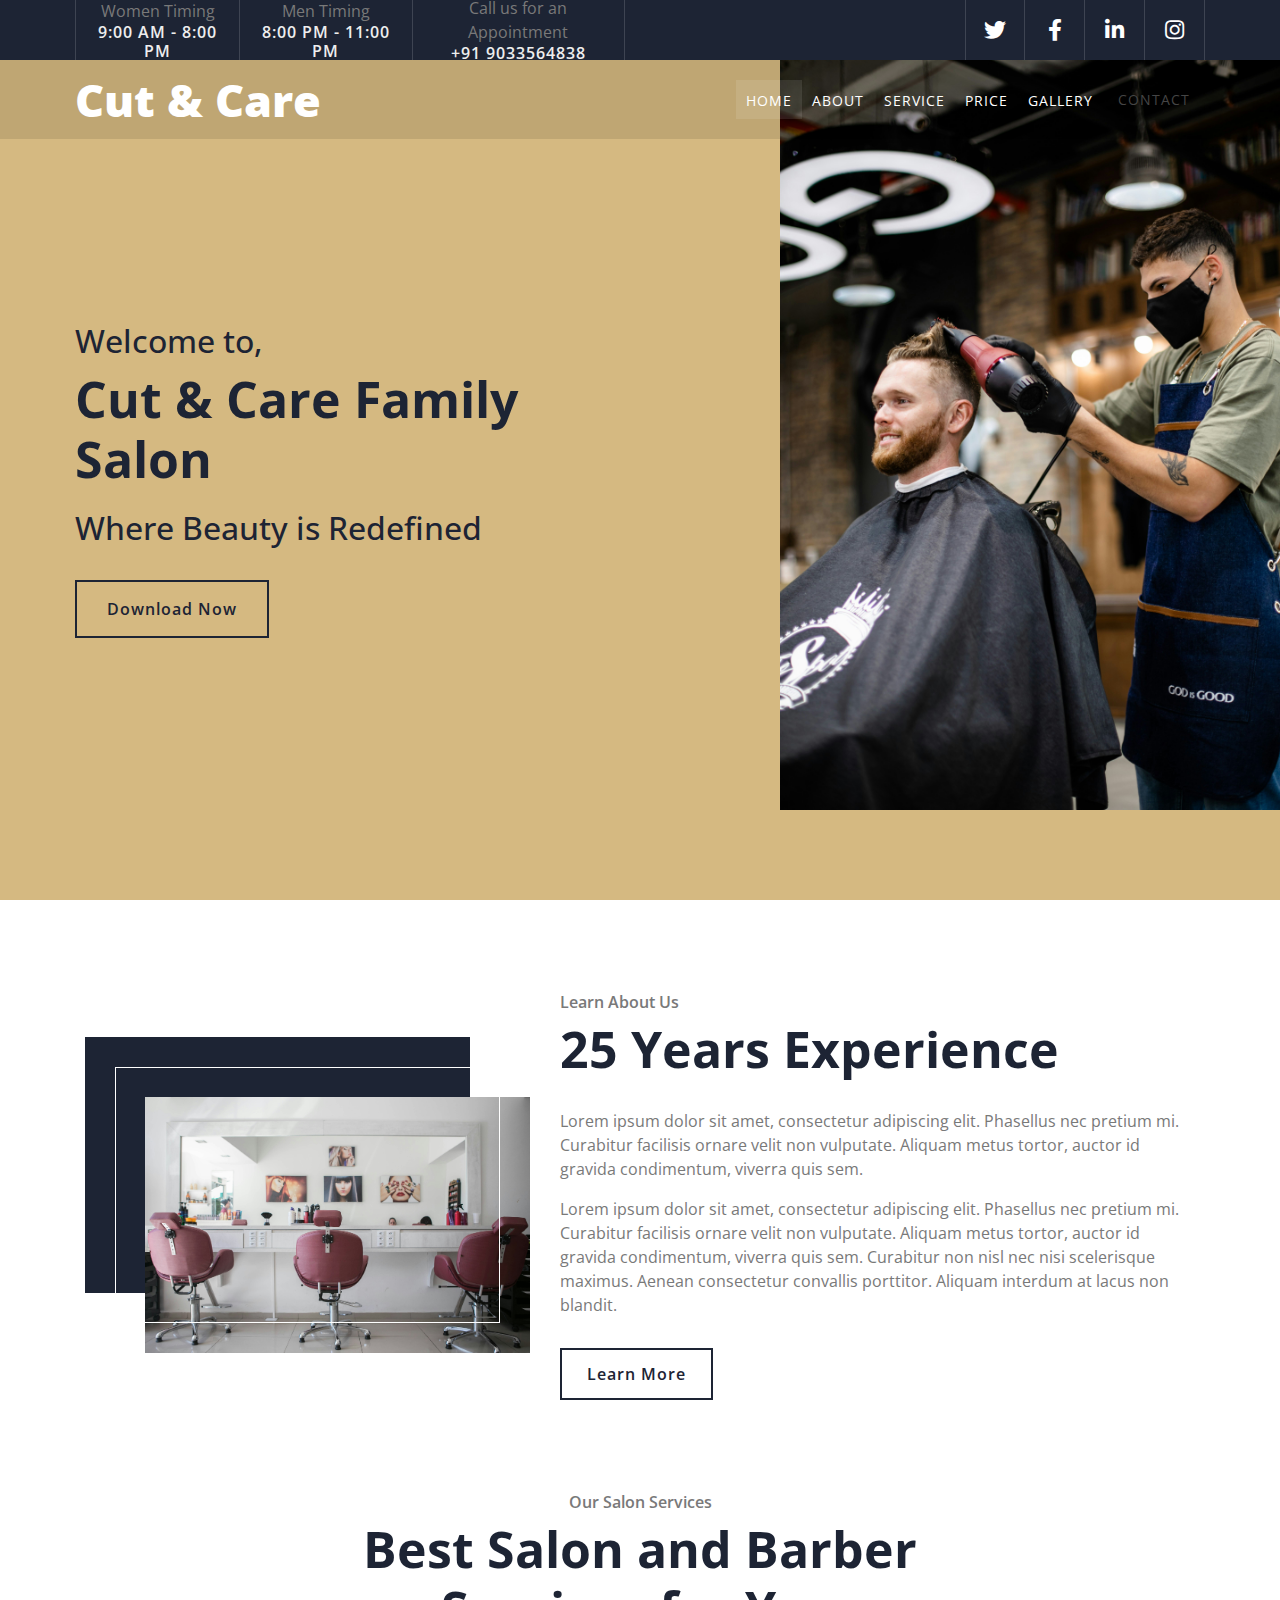
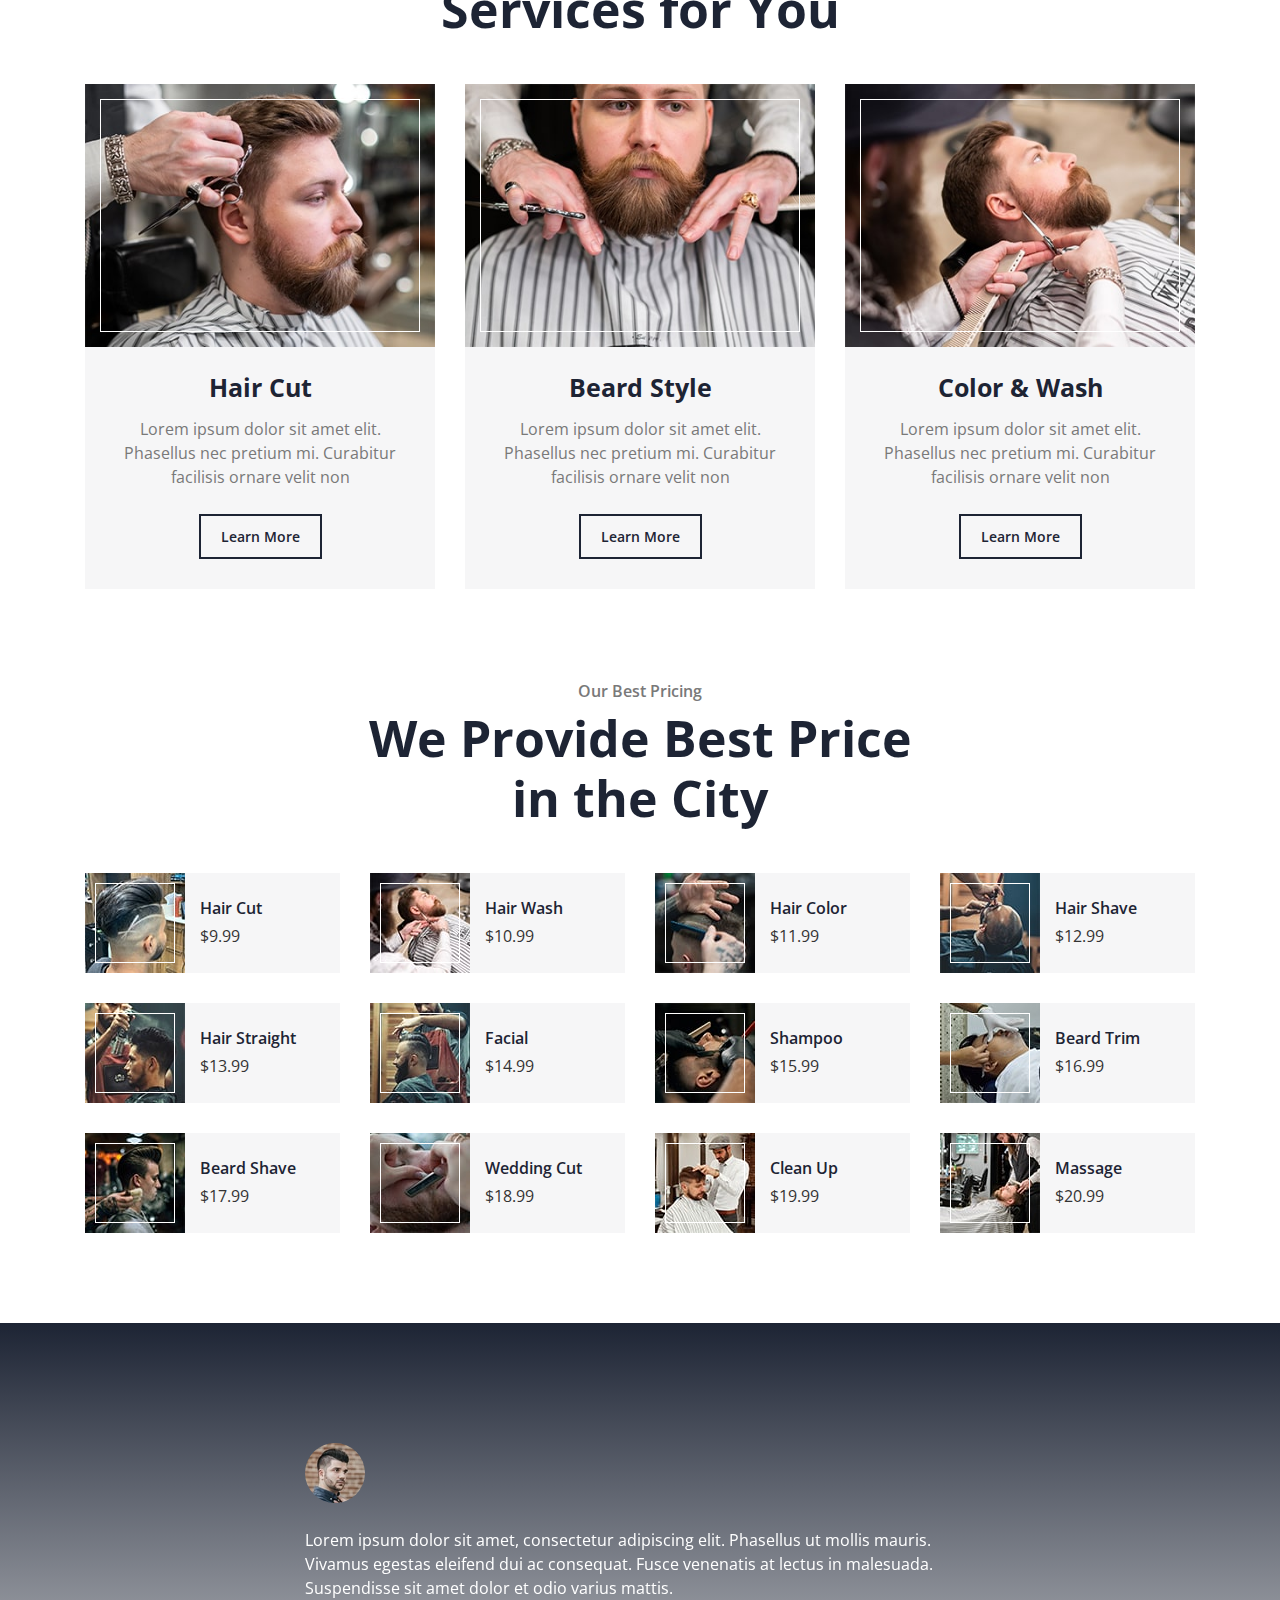
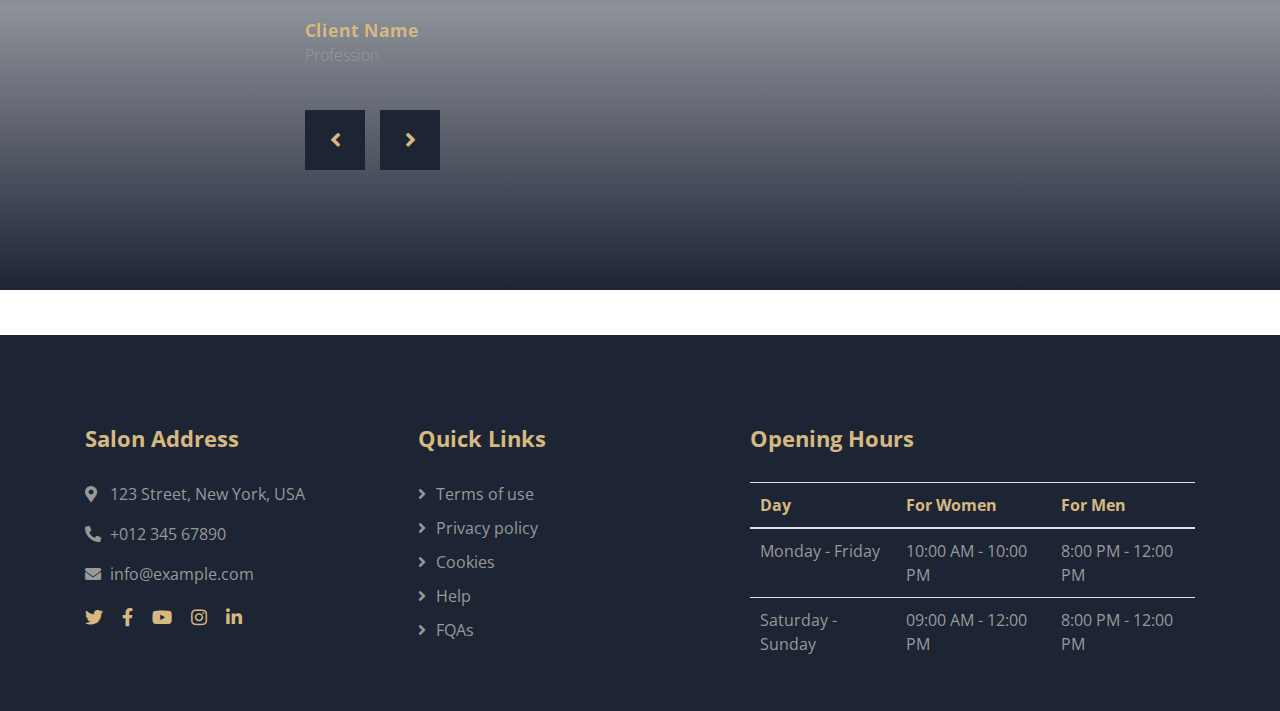
==== cutandcare/index.html @ c2e4a3f6 "first commit" ====
<!DOCTYPE html>
<html lang="en">
    <head>
        <meta charset="utf-8">
        <title>Barber X - Barber Shop Template</title>
        <meta content="width=device-width, initial-scale=1.0" name="viewport">
        <meta content="Free Website Template" name="keywords">
        <meta content="Free Website Template" name="description">

        <!-- Favicon -->
        <link href="img/favicon.ico" rel="icon">

        <!-- Google Font -->
        <link href="https://fonts.googleapis.com/css2?family=Open+Sans:wght@300;400;600;700;800&display=swap" rel="stylesheet">

        <!-- CSS Libraries -->
        <link href="https://stackpath.bootstrapcdn.com/bootstrap/4.4.1/css/bootstrap.min.css" rel="stylesheet">
        <link href="https://cdnjs.cloudflare.com/ajax/libs/font-awesome/5.10.0/css/all.min.css" rel="stylesheet">
        <link href="lib/animate/animate.min.css" rel="stylesheet">
        <link href="lib/owlcarousel/assets/owl.carousel.min.css" rel="stylesheet">
        <link href="lib/lightbox/css/lightbox.min.css" rel="stylesheet">

        <!-- Template Stylesheet -->
        <link href="css/style.css" rel="stylesheet">
    </head>

    <body>
        <!-- Top Bar Start -->
        <div class="top-bar d-none d-md-block">
            <div class="container-fluid">
                <div class="row">
                    <div class="col-md-6">
                        <div class="top-bar-left">
                            <div class="text">
                                Women Timing<h2>9:00 AM - 8:00 PM</h2>
                                <!-- <p>Timings: Mon - Fri</p> -->
                                
                            </div>
                            <div class="text">
                                Men Timing<h2>8:00 PM - 11:00 PM</h2>
                                <!-- <p>Timings: Mon - Fri</p> -->
                            </div>
                            <div class="text">
                                Call us for an Appointment<h2></h2>
                                <h2>+91 9033564838</h2>
                                <!-- <p>Call Us For Appointment</p> -->
                            </div>
                        </div>
                    </div>
                    <div class="col-md-6">
                        <div class="top-bar-right">
                            <div class="social">
                                <a href=""><i class="fab fa-twitter"></i></a>
                                <a href=""><i class="fab fa-facebook-f"></i></a>
                                <a href=""><i class="fab fa-linkedin-in"></i></a>
                                <a href=""><i class="fab fa-instagram"></i></a>
                            </div>
                        </div>
                    </div>
                </div>
            </div>
        </div>
        <!-- Top Bar End -->

        <!-- Nav Bar Start -->
        <div class="navbar navbar-expand-lg bg-dark navbar-dark">
            <div class="container-fluid">
                <a href="index.html" class="navbar-brand"><span>Cut & Care</span></a>
                <button type="button" class="navbar-toggler" data-toggle="collapse" data-target="#navbarCollapse">
                    <span class="navbar-toggler-icon"></span>
                </button>

                <div class="collapse navbar-collapse justify-content-between" id="navbarCollapse">
                    <div class="navbar-nav ml-auto">
                        <a href="index.html" class="nav-item nav-link active">Home</a>
                        <a href="about.html" class="nav-item nav-link">About</a>
                        <a href="service.html" class="nav-item nav-link">Service</a>
                        <a href="price.html" class="nav-item nav-link">Price</a>
                        <!-- <a href="team.html" class="nav-item nav-link">Barber</a> -->
                        <a href="portfolio.html" class="nav-item nav-link">Gallery</a>
                        </div>
                        <a href="contact.html" class="nav-item nav-link">Contact</a>
                    </div>
                </div>
            </div>
        </div>
        <!-- Nav Bar End -->


        <!-- Hero Start -->
        <div class="hero">
            <div class="container-fluid">
                <div class="row">
                    <div class="col-sm-12 col-md-6">
                        <div class="hero-text">
                            <h2>Welcome to,</h2>
                            <h1>Cut & Care Family Salon</h1>
                            <h2>Where Beauty is Redefined</h2>
                            <p>
                                <!-- Lorem ipsum dolor sit amet elit. Phasell nec pretum mi. Curabi ornare velit non. Aliqua metus tortor auctor quis sem. -->
                            </p>
                            <a class="btn" href="https://htmlcodex.com/barber-shop-template">Download Now</a>
                            
                        </div>
                    </div>
                    <div class="col-sm-12 col-md-6 d-none d-md-block">
                        <div class="hero-image">
                            <img src="assets/1.jpg" alt="Hero Image">
                        </div>
                    </div>
                </div>
                <!-- <button type="button" class="btn-play" data-toggle="modal" data-src="https://www.youtube.com/embed/DWRcNpR6Kdc" data-target="#videoModal">
                    <span></span>
                </button> -->
            </div>
        </div>
        <!-- Hero End -->

        <!-- Video Modal Start-->
        <div class="modal fade" id="videoModal" tabindex="-1" role="dialog" aria-labelledby="exampleModalLabel" aria-hidden="true">
            <div class="modal-dialog" role="document">
                <div class="modal-content">
                    <div class="modal-body">
                        <button type="button" class="close" data-dismiss="modal" aria-label="Close">
                            <span aria-hidden="true">&times;</span>
                        </button>        
                        <!-- 16:9 aspect ratio -->
                        <div class="embed-responsive embed-responsive-16by9">
                            <iframe class="embed-responsive-item" src="" id="video"  allowscriptaccess="always" allow="autoplay"></iframe>
                        </div>
                    </div>
                </div>
            </div>
        </div> 
        <!-- Video Modal End -->


        <!-- About Start -->
        <div class="about">
            <div class="container">
                <div class="row align-items-center">
                    <div class="col-lg-5 col-md-6">
                        <div class="about-img">
                            <img src="assets/hero3.jpg" alt="Image">
                        </div>
                    </div>
                    <div class="col-lg-7 col-md-6">
                        <div class="section-header text-left">
                            <p>Learn About Us</p>
                            <h2>25 Years Experience</h2>
                        </div>
                        <div class="about-text">
                            <p>
                                Lorem ipsum dolor sit amet, consectetur adipiscing elit. Phasellus nec pretium mi. Curabitur facilisis ornare velit non vulputate. Aliquam metus tortor, auctor id gravida condimentum, viverra quis sem.
                            </p>
                            <p>
                                Lorem ipsum dolor sit amet, consectetur adipiscing elit. Phasellus nec pretium mi. Curabitur facilisis ornare velit non vulputate. Aliquam metus tortor, auctor id gravida condimentum, viverra quis sem. Curabitur non nisl nec nisi scelerisque maximus. Aenean consectetur convallis porttitor. Aliquam interdum at lacus non blandit.
                            </p>
                            <a class="btn" href="">Learn More</a>
                        </div>
                    </div>
                </div>
            </div>
        </div>
        <!-- About End -->


        <!-- Service Start -->
        <div class="service">
            <div class="container">
                <div class="section-header text-center">
                    <p>Our Salon Services</p>
                    <h2>Best Salon and Barber Services for You</h2>
                </div>
                <div class="row">
                    <div class="col-lg-4 col-md-6">
                        <div class="service-item">
                            <div class="service-img">
                                <img src="img/service-1.jpg" alt="Image">
                            </div>
                            <h3>Hair Cut</h3>
                            <p>
                                Lorem ipsum dolor sit amet elit. Phasellus nec pretium mi. Curabitur facilisis ornare velit non
                            </p>
                            <a class="btn" href="">Learn More</a>
                        </div>
                    </div>
                    <div class="col-lg-4 col-md-6">
                        <div class="service-item">
                            <div class="service-img">
                                <img src="img/service-2.jpg" alt="Image">
                            </div>
                            <h3>Beard Style</h3>
                            <p>
                                Lorem ipsum dolor sit amet elit. Phasellus nec pretium mi. Curabitur facilisis ornare velit non
                            </p>
                            <a class="btn" href="">Learn More</a>
                        </div>
                    </div>
                    <div class="col-lg-4 col-md-6">
                        <div class="service-item">
                            <div class="service-img">
                                <img src="img/service-3.jpg" alt="Image">
                            </div>
                            <h3>Color & Wash</h3>
                            <p>
                                Lorem ipsum dolor sit amet elit. Phasellus nec pretium mi. Curabitur facilisis ornare velit non
                            </p>
                            <a class="btn" href="">Learn More</a>
                        </div>
                    </div>
                </div>
            </div>
        </div>
        <!-- Service End -->


        <!-- Pricing Start -->
        <div class="price">
            <div class="container">
                <div class="section-header text-center">
                    <p>Our Best Pricing</p>
                    <h2>We Provide Best Price in the City</h2>
                </div>
                <div class="row">
                    <div class="col-lg-3 col-md-4 col-sm-6">
                        <div class="price-item">
                            <div class="price-img">
                                <img src="img/price-1.jpg" alt="Image">
                            </div>
                            <div class="price-text">
                                <h2>Hair Cut</h2>
                                <h3>$9.99</h3>
                            </div>
                        </div>
                    </div>
                    <div class="col-lg-3 col-md-4 col-sm-6">
                        <div class="price-item">
                            <div class="price-img">
                                <img src="img/price-2.jpg" alt="Image">
                            </div>
                            <div class="price-text">
                                <h2>Hair Wash</h2>
                                <h3>$10.99</h3>
                            </div>
                        </div>
                    </div>
                    <div class="col-lg-3 col-md-4 col-sm-6">
                        <div class="price-item">
                            <div class="price-img">
                                <img src="img/price-3.jpg" alt="Image">
                            </div>
                            <div class="price-text">
                                <h2>Hair Color</h2>
                                <h3>$11.99</h3>
                            </div>
                        </div>
                    </div>
                    <div class="col-lg-3 col-md-4 col-sm-6">
                        <div class="price-item">
                            <div class="price-img">
                                <img src="img/price-4.jpg" alt="Image">
                            </div>
                            <div class="price-text">
                                <h2>Hair Shave</h2>
                                <h3>$12.99</h3>
                            </div>
                        </div>
                    </div>
                    <div class="col-lg-3 col-md-4 col-sm-6">
                        <div class="price-item">
                            <div class="price-img">
                                <img src="img/price-5.jpg" alt="Image">
                            </div>
                            <div class="price-text">
                                <h2>Hair Straight</h2>
                                <h3>$13.99</h3>
                            </div>
                        </div>
                    </div>
                    <div class="col-lg-3 col-md-4 col-sm-6">
                        <div class="price-item">
                            <div class="price-img">
                                <img src="img/price-6.jpg" alt="Image">
                            </div>
                            <div class="price-text">
                                <h2>Facial</h2>
                                <h3>$14.99</h3>
                            </div>
                        </div>
                    </div>
                    <div class="col-lg-3 col-md-4 col-sm-6">
                        <div class="price-item">
                            <div class="price-img">
                                <img src="img/price-7.jpg" alt="Image">
                            </div>
                            <div class="price-text">
                                <h2>Shampoo</h2>
                                <h3>$15.99</h3>
                            </div>
                        </div>
                    </div>
                    <div class="col-lg-3 col-md-4 col-sm-6">
                        <div class="price-item">
                            <div class="price-img">
                                <img src="img/price-8.jpg" alt="Image">
                            </div>
                            <div class="price-text">
                                <h2>Beard Trim</h2>
                                <h3>$16.99</h3>
                            </div>
                        </div>
                    </div>
                    <div class="col-lg-3 col-md-4 col-sm-6">
                        <div class="price-item">
                            <div class="price-img">
                                <img src="img/price-9.jpg" alt="Image">
                            </div>
                            <div class="price-text">
                                <h2>Beard Shave</h2>
                                <h3>$17.99</h3>
                            </div>
                        </div>
                    </div>
                    <div class="col-lg-3 col-md-4 col-sm-6">
                        <div class="price-item">
                            <div class="price-img">
                                <img src="img/price-10.jpg" alt="Image">
                            </div>
                            <div class="price-text">
                                <h2>Wedding Cut</h2>
                                <h3>$18.99</h3>
                            </div>
                        </div>
                    </div>
                    <div class="col-lg-3 col-md-4 col-sm-6">
                        <div class="price-item">
                            <div class="price-img">
                                <img src="img/price-11.jpg" alt="Image">
                            </div>
                            <div class="price-text">
                                <h2>Clean Up</h2>
                                <h3>$19.99</h3>
                            </div>
                        </div>
                    </div>
                    <div class="col-lg-3 col-md-4 col-sm-6">
                        <div class="price-item">
                            <div class="price-img">
                                <img src="img/price-12.jpg" alt="Image">
                            </div>
                            <div class="price-text">
                                <h2>Massage</h2>
                                <h3>$20.99</h3>
                            </div>
                        </div>
                    </div>
                </div>
            </div>
        </div>
        <!-- Pricing End -->
        
        
        <!-- Testimonial Start -->
        <div class="testimonial">
            <div class="container">
                <div class="owl-carousel testimonials-carousel">
                    <div class="testimonial-item">
                        <img src="img/testimonial-1.jpg" alt="Image">
                        <p>
                            Lorem ipsum dolor sit amet, consectetur adipiscing elit. Phasellus ut mollis mauris. Vivamus egestas eleifend dui ac consequat. Fusce venenatis at lectus in malesuada. Suspendisse sit amet dolor et odio varius mattis.
                        </p>
                        <h2>Client Name</h2>
                        <h3>Profession</h3>
                    </div>
                    <div class="testimonial-item">
                        <img src="img/testimonial-2.jpg" alt="Image">
                        <p>
                            Phasellus pellentesque tempus pretium. Quisque in enim sit amet purus venenatis porttitor sed non velit. Vivamus vehicula finibus tortor. Aliquam vehicula molestie pulvinar. Sed varius libero in leo finibus, ac consectetur tortor rutrum.
                        </p>
                        <h2>Client Name</h2>
                        <h3>Profession</h3>
                    </div>
                    <div class="testimonial-item">
                        <img src="img/testimonial-3.jpg" alt="Image">
                        <p>
                            Sed in lectus eu eros tincidunt cursus. Aliquam eleifend velit nisl. Sed et posuere urna, ut vestibulum massa. Integer quis magna non enim luctus interdum. Phasellus sed eleifend erat. Aliquam ligula ex, semper vel tempor pellentesque, pretium eu nulla.
                        </p>
                        <h2>Client Name</h2>
                        <h3>Profession</h3>
                    </div>
                </div>
            </div>
        </div>
        <!-- Testimonial End -->


        <!-- Team Start -->
        <!-- <div class="team">
            <div class="container">
                <div class="section-header text-center">
                    <p>Our Barber Team</p>
                    <h2>Meet Our Hair Cut Expert Barber</h2>
                </div>
                <div class="row">
                    <div class="col-lg-3 col-md-6">
                        <div class="team-item">
                            <div class="team-img">
                                <img src="img/team-1.jpg" alt="Team Image">
                            </div>
                            <div class="team-text">
                                <h2>Adam Phillips</h2>
                                <p>Master Barber</p>
                            </div>
                        </div>
                    </div>
                    <div class="col-lg-3 col-md-6">
                        <div class="team-item">
                            <div class="team-img">
                                <img src="img/team-2.jpg" alt="Team Image">
                            </div>
                            <div class="team-text">
                                <h2>Dylan Adams</h2>
                                <p>Hair Expert</p>
                            </div>
                        </div>
                    </div>
                    <div class="col-lg-3 col-md-6">
                        <div class="team-item">
                            <div class="team-img">
                                <img src="img/team-3.jpg" alt="Team Image">
                            </div>
                            <div class="team-text">
                                <h2>Gloria Edwards</h2>
                                <p>Beard Expert</p>
                            </div>
                        </div>
                    </div>
                    <div class="col-lg-3 col-md-6">
                        <div class="team-item">
                            <div class="team-img">
                                <img src="img/team-4.jpg" alt="Team Image">
                            </div>
                            <div class="team-text">
                                <h2>Josh Dunn</h2>
                                <p>Color Expert</p>
                            </div>
                        </div>
                    </div>
                </div>
            </div>
        </div> -->
        <!-- Team End -->
        
        
        <!-- Contact Start -->
        <!-- <div class="contact">
            <div class="container-fluid">
                <div class="container">
                    <div class="row align-items-center">
                        <div class="col-md-4"></div>
                        <div class="col-md-8">
                            <div class="contact-form">
                                <div id="success"></div>
                                <form name="sentMessage" id="contactForm" novalidate="novalidate">
                                    <div class="control-group">
                                        <input type="text" class="form-control" id="name" placeholder="Your Name" required="required" data-validation-required-message="Please enter your name" />
                                        <p class="help-block text-danger"></p>
                                    </div>
                                    <div class="control-group">
                                        <input type="email" class="form-control" id="email" placeholder="Your Email" required="required" data-validation-required-message="Please enter your email" />
                                        <p class="help-block text-danger"></p>
                                    </div>
                                    <div class="control-group">
                                        <input type="text" class="form-control" id="subject" placeholder="Subject" required="required" data-validation-required-message="Please enter a subject" />
                                        <p class="help-block text-danger"></p>
                                    </div>
                                    <div class="control-group">
                                        <textarea class="form-control" id="message" placeholder="Message" required="required" data-validation-required-message="Please enter your message"></textarea>
                                        <p class="help-block text-danger"></p>
                                    </div>
                                    <div>
                                        <button class="btn" type="submit" id="sendMessageButton">Send Message</button>
                                    </div>
                                </form>
                            </div>
                        </div>
                    </div>
                </div>
            </div>
        </div>
        Contact End -->


        <!-- Blog Start -->
        <!-- <div class="blog">
            <div class="container">
                <div class="section-header text-center">
                    <p>Latest From Blog</p>
                    <h2>Learn More from Latest Barber Blog</h2>
                </div>
                <div class="owl-carousel blog-carousel">
                    <div class="blog-item">
                        <div class="blog-img">
                            <img src="img/blog-1.jpg" alt="Blog">
                        </div>
                        <div class="blog-meta">
                            <i class="fa fa-list-alt"></i>
                            <a href="">Hair Cut</a>
                            <i class="fa fa-calendar-alt"></i>
                            <p>01-Jan-2045</p>
                        </div>
                        <div class="blog-text">
                            <h2>Lorem ipsum dolor</h2>
                            <p>
                                Lorem ipsum dolor sit amet elit. Neca pretim miura bitur facili ornare velit non vulpte liqum metus tortor
                            </p>
                            <a class="btn" href="">Read More <i class="fa fa-angle-right"></i></a>
                        </div>
                    </div>
                    <div class="blog-item">
                        <div class="blog-img">
                            <img src="img/blog-2.jpg" alt="Blog">
                        </div>
                        <div class="blog-meta">
                            <i class="fa fa-list-alt"></i>
                            <a href="">Beard Style</a>
                            <i class="fa fa-calendar-alt"></i>
                            <p>01-Jan-2045</p>
                        </div>
                        <div class="blog-text">
                            <h2>Lorem ipsum dolor</h2>
                            <p>
                                Lorem ipsum dolor sit amet elit. Neca pretim miura bitur facili ornare velit non vulpte liqum metus tortor
                            </p>
                            <a class="btn" href="">Read More <i class="fa fa-angle-right"></i></a>
                        </div>
                    </div>
                    <div class="blog-item">
                        <div class="blog-img">
                            <img src="img/blog-3.jpg" alt="Blog">
                        </div>
                        <div class="blog-meta">
                            <i class="fa fa-list-alt"></i>
                            <a href="">Color & Wash</a>
                            <i class="fa fa-calendar-alt"></i>
                            <p>01-Jan-2045</p>
                        </div>
                        <div class="blog-text">
                            <h2>Lorem ipsum dolor</h2>
                            <p>
                                Lorem ipsum dolor sit amet elit. Neca pretim miura bitur facili ornare velit non vulpte liqum metus tortor
                            </p>
                            <a class="btn" href="">Read More <i class="fa fa-angle-right"></i></a>
                        </div>
                    </div>
                    <div class="blog-item">
                        <div class="blog-img">
                            <img src="img/blog-4.jpg" alt="Blog">
                        </div>
                        <div class="blog-meta">
                            <i class="fa fa-list-alt"></i>
                            <a href="">Hair Cut</a>
                            <i class="fa fa-calendar-alt"></i>
                            <p>01-Jan-2045</p>
                        </div>
                        <div class="blog-text">
                            <h2>Lorem ipsum dolor</h2>
                            <p>
                                Lorem ipsum dolor sit amet elit. Neca pretim miura bitur facili ornare velit non vulpte liqum metus tortor
                            </p>
                            <a class="btn" href="">Read More <i class="fa fa-angle-right"></i></a>
                        </div>
                    </div>
                    <div class="blog-item">
                        <div class="blog-img">
                            <img src="img/blog-5.jpg" alt="Blog">
                        </div>
                        <div class="blog-meta">
                            <i class="fa fa-list-alt"></i>
                            <a href="">Beard Style</a>
                            <i class="fa fa-calendar-alt"></i>
                            <p>01-Jan-2045</p>
                        </div>
                        <div class="blog-text">
                            <h2>Lorem ipsum dolor</h2>
                            <p>
                                Lorem ipsum dolor sit amet elit. Neca pretim miura bitur facili ornare velit non vulpte liqum metus tortor
                            </p>
                            <a class="btn" href="">Read More <i class="fa fa-angle-right"></i></a>
                        </div>
                    </div>
                    <div class="blog-item">
                        <div class="blog-img">
                            <img src="img/blog-6.jpg" alt="Blog">
                        </div>
                        <div class="blog-meta">
                            <i class="fa fa-list-alt"></i>
                            <a href="">Color & Wash</a>
                            <i class="fa fa-calendar-alt"></i>
                            <p>01-Jan-2045</p>
                        </div>
                        <div class="blog-text">
                            <h2>Lorem ipsum dolor</h2>
                            <p>
                                Lorem ipsum dolor sit amet elit. Neca pretim miura bitur facili ornare velit non vulpte liqum metus tortor
                            </p>
                            <a class="btn" href="">Read More <i class="fa fa-angle-right"></i></a>
                        </div>
                    </div>
                </div>
            </div>
        </div> -->
        <!-- Blog End -->


        <!-- Footer Start -->
        <!-- <div class="footer">
            <div class="container">
                <div class="row">
                    <div class="col-lg-7">
                        <div class="row">
                            <div class="col-md-6">
                                <div class="footer-contact">
                                    <h2>Salon Address</h2>
                                    <p><i class="fa fa-map-marker-alt"></i>123 Street, New York, USA</p>
                                    <p><i class="fa fa-phone-alt"></i>+012 345 67890</p>
                                    <p><i class="fa fa-envelope"></i>info@example.com</p>
                                    <div class="footer-social">
                                        <a href=""><i class="fab fa-twitter"></i></a>
                                        <a href=""><i class="fab fa-facebook-f"></i></a>
                                        <a href=""><i class="fab fa-youtube"></i></a>
                                        <a href=""><i class="fab fa-instagram"></i></a>
                                        <a href=""><i class="fab fa-linkedin-in"></i></a>
                                    </div>
                                </div>
                            </div>
                            <div class="col-md-6">
                                <div class="footer-link">
                                    <h2>Quick Links</h2>
                                    <a href="">Terms of use</a>
                                    <a href="">Privacy policy</a>
                                    <a href="">Cookies</a>
                                    <a href="">Help</a>
                                    <a href="">FQAs</a>
                                </div>
                            </div>
                        </div>
                    </div>
                    <!-- <div class="col-lg-5">
                        <div class="footer-newsletter">
                            <h2>Newsletter</h2>
                            <p>
                                Lorem ipsum dolor sit amet elit. Quisque eu lectus a leo dictum nec non quam. Tortor eu placerat rhoncus, lorem quam iaculis felis, sed lacus neque id eros.
                            </p>
                            <div class="form">
                                <input class="form-control" placeholder="Email goes here">
                                <button class="btn">Submit</button>
                            </div>
                        </div> -->
        <!-- Footer Start -->
<div class="footer">
    <div class="container">
        <div class="row">
            <div class="col-lg-7">
                <div class="row">
                    <div class="col-md-6">
                        <div class="footer-contact">
                            <h2>Salon Address</h2>
                            <p><i class="fa fa-map-marker-alt"></i>123 Street, New York, USA</p>
                            <p><i class="fa fa-phone-alt"></i>+012 345 67890</p>
                            <p><i class="fa fa-envelope"></i>info@example.com</p>
                            <div class="footer-social">
                                <a href=""><i class="fab fa-twitter"></i></a>
                                <a href=""><i class="fab fa-facebook-f"></i></a>
                                <a href=""><i class="fab fa-youtube"></i></a>
                                <a href=""><i class="fab fa-instagram"></i></a>
                                <a href=""><i class="fab fa-linkedin-in"></i></a>
                            </div>
                        </div>
                    </div>
                    <div class="col-md-6">
                        <div class="footer-link">
                            <h2>Quick Links</h2>
                            <a href="">Terms of use</a>
                            <a href="">Privacy policy</a>
                            <a href="">Cookies</a>
                            <a href="">Help</a>
                            <a href="">FQAs</a>
                        </div>
                    </div>
                </div>
            </div>
            <!-- Timings Table -->
            <div class="col-lg-5">
                <div class="footer-timings">
                    <h2>Opening Hours</h2>
                    <table class="table">
                        <thead>
                            <tr>
                                <th>Day</th>
                                <th>For Women</th>
                                <th>For Men</th>
                            </tr>
                        </thead>
                        <tbody>
                            <tr>
                                <td>Monday - Friday</td>
                                <td>10:00 AM - 10:00 PM</td>
                                <td>8:00 PM - 12:00 PM</td>
                            </tr>
                            <tr>
                                <td>Saturday - Sunday</td>
                                <td>09:00 AM - 12:00 PM</td>
                                <td>8:00 PM - 12:00 PM</td>
                            </tr>
                            
                        </tbody>
                    </table>
                </div>
            </div>
        </div>
    </div>
            <!-- Footer End -->

        <a href="#" class="back-to-top"><i class="fa fa-chevron-up"></i></a>

        <!-- JavaScript Libraries -->
        <script src="https://code.jquery.com/jquery-3.4.1.min.js"></script>
        <script src="https://stackpath.bootstrapcdn.com/bootstrap/4.4.1/js/bootstrap.bundle.min.js"></script>
        <script src="lib/easing/easing.min.js"></script>
        <script src="lib/owlcarousel/owl.carousel.min.js"></script>
        <script src="lib/isotope/isotope.pkgd.min.js"></script>
        <script src="lib/lightbox/js/lightbox.min.js"></script>
        
        <!-- Contact Javascript File -->
        <script src="mail/jqBootstrapValidation.min.js"></script>
        <script src="mail/contact.js"></script>

        <!-- Template Javascript -->
        <script src="js/main.js"></script>
    </body>
</html>
---- cutandcare/css/style.css ----
/*******************************/
/********* General CSS *********/
/*******************************/
body {
    color: #797979;
    background: #ffffff;
    font-family: 'Open Sans', sans-serif;
}

h1,
h2, 
h3, 
h4,
h5, 
h6 {
    color: #1d2434;
}

a {
    color: #454545;
    transition: .3s;
}

a:hover,
a:active,
a:focus {
    color: #7637ec;
    outline: none;
    text-decoration: none;
}

.btn:focus,
.form-control:focus {
    box-shadow: none;
}

.container-fluid {
    max-width: 1366px;
}

.back-to-top {
    position: fixed;
    display: none;
    background: #7637ec;
    width: 44px;
    height: 44px;
    text-align: center;
    line-height: 1;
    font-size: 22px;
    right: 15px;
    bottom: 15px;
    transition: background 0.5s;
    z-index: 9;
}

.back-to-top:hover {
    background: #1d2434;
}

.back-to-top:hover i {
    color: #D5B981;
}

.back-to-top i {
    color: #1d2434;
    padding-top: 10px;
}


/**********************************/
/********** Top Bar CSS ***********/
/**********************************/
.top-bar {
    position: relative;
    height: 60px;
    background: #1d2434;
}

.top-bar .top-bar-left {
    display: flex;
    align-items: center;
    justify-content: flex-start;
}

.top-bar .top-bar-right {
    display: flex;
    align-items: center;
    justify-content: flex-end;
}

.top-bar .text {
    display: flex;
    align-items: center;
    justify-content: center;
    flex-direction: column;
    height: 60px;
    padding: 0 10px;
    text-align: center;
    border-left: 1px solid rgba(255, 255, 255, .15);
}

.top-bar .text:last-child {
    border-right: 1px solid rgba(255, 255, 255, .15);
}

.top-bar .text h2 {
    color: #eeeeee;
    font-weight: 600;
    font-size: 16px;
    letter-spacing: 1px;
    margin: 0;
}

.top-bar .text p {
    color: #eeeeee;
    font-size: 12px;
    font-weight: 400;
    margin: 0;
}

.top-bar .social {
    display: flex;
    height: 60px;
    font-size: 0;
    justify-content: flex-end;
}

.top-bar .social a {
    display: flex;
    align-items: center;
    justify-content: center;
    width: 60px;
    height: 100%;
    font-size: 22px;
    color: #ffffff;
    border-right: 1px solid rgba(255, 255, 255, .15);
}

.top-bar .social a:first-child {
    border-left: 1px solid rgba(255, 255, 255, .15);
}

.top-bar .social a:hover {
    color: #D5B981;
    background: #ffffff;
}

@media (min-width: 992px) {
    .top-bar {
        padding: 0 60px;
    }
}


/**********************************/
/*********** Nav Bar CSS **********/
/**********************************/
.navbar {
    position: relative;
    transition: .5s;
    z-index: 999;
}

.navbar.nav-sticky {
    position: fixed;
    top: 0;
    width: 100%;
    box-shadow: 0 2px 5px rgba(0, 0, 0, .3);
}

.navbar .navbar-brand {
    margin: 0;
    color: #ffffff;
    font-size: 45px;
    line-height: 0px;
    font-weight: 600;
}

.navbar .navbar-brand span {
    font-weight: 800;
}

.navbar .navbar-brand img {
    max-width: 100%;
    max-height: 40px;
}

.navbar-dark .navbar-nav .nav-link,
.navbar-dark .navbar-nav .nav-link:focus,
.navbar-dark .navbar-nav .nav-link:hover,
.navbar-dark .navbar-nav .nav-link.active {
    padding: 10px 10px 8px 10px;
    color: #ffffff;
}

.navbar-dark .navbar-nav .nav-link:hover,
.navbar-dark .navbar-nav .nav-link.active {
    background: rgba(256, 256, 256, .1);
    transition: none;
}

.navbar .dropdown-menu {
    margin-top: 0;
    border: 0;
    border-radius: 0;
    background: #f8f9fa;
}

@media (min-width: 992px) {
    .navbar {
        position: absolute;
        width: 100%;
        top: 60px;
        padding: 20px 60px;
        background: rgba(0, 0, 0, .1) !important;
        z-index: 9;
    }
    
    .navbar.nav-sticky {
        padding: 10px 60px;
        background: #1d2434 !important;
    }
    
    .navbar a.nav-link {
        padding: 8px 15px;
        font-size: 14px;
        letter-spacing: 1px;
        text-transform: uppercase;
    }
}

@media (max-width: 991.98px) {   
    .navbar {
        padding: 15px;
        background: #1d2434 !important;
    }
    
    .navbar a.nav-link {
        padding: 5px;
    }
    
    .navbar .dropdown-menu {
        box-shadow: none;
    }
}


/*******************************/
/********** Hero CSS ***********/
/*******************************/
.hero {
    position: relative;
    width: 100%;
    margin-bottom: 45px;
    height: calc(100vh - 60px);
    background: #D5B981;
    overflow: hidden;
}

.hero .container-fluid {
    padding: 0;
}

.hero .hero-image {
    position: relative;
    text-align: right;
}

.hero .hero-image img {
    max-width: 80%;
    max-height: 80%;
}

.hero .hero-text {
    position: relative;
    padding-left: 75px;
    height: calc(100vh - 60px);
    display: flex;
    align-items: flex-start;
    justify-content: center;
    flex-direction: column;
}

.hero .hero-text h1 {
    color: #1d2434;
    font-size: 50px;
    font-weight: 700;
    margin-bottom: 20px;
}

.hero .hero-text p {
    color: #1d2434;
    font-size: 18px;
    margin-bottom: 25px;
}

.hero .hero-text .btn {
    padding: 15px 30px;
    font-size: 16px;
    font-weight: 600;
    letter-spacing: 1px;
    color: #1d2434;
    background: none;
    border: 2px solid #1d2434;
    border-radius: 0;
    transition: .3s;
}

.hero .hero-text .btn:hover {
    color: #D5B981;
    background: #1d2434;
}

.hero .btn-play {
    position: absolute;
    z-index: 1;
    top: 80%;
    left: 50%;
    transform: translateX(-50%) translateY(-50%);
    box-sizing: content-box;
    display: block;
    width: 32px;
    height: 44px;
    border-radius: 50%;
    border: none;
    outline: none;
    padding: 18px 20px 18px 28px;
}

.hero .btn-play:before {
    content: "";
    position: absolute;
    z-index: 0;
    left: 50%;
    top: 50%;
    transform: translateX(-50%) translateY(-50%);
    display: block;
    width: 80px;
    height: 80px;
    background: #1D2434;
    border-radius: 50%;
    animation: pulse-border 1500ms ease-out infinite;
}

.hero .btn-play:after {
    content: "";
    position: absolute;
    z-index: 1;
    left: 50%;
    top: 50%;
    transform: translateX(-50%) translateY(-50%);
    display: block;
    width: 80px;
    height: 80px;
    background: #1D2434;
    border-radius: 50%;
    transition: all 200ms;
}

.hero .btn-play:hover:after {
    background-color: darken(#1D2434, 10%);
}

.hero .btn-play img {
    position: relative;
    z-index: 3;
    max-width: 100%;
    width: auto;
    height: auto;
}

.hero .btn-play span {
    display: block;
    position: relative;
    z-index: 3;
    width: 0;
    height: 0;
    border-left: 32px solid #ffffff;
    border-top: 22px solid transparent;
    border-bottom: 22px solid transparent;
}

@keyframes pulse-border {
  0% {
    transform: translateX(-50%) translateY(-50%) translateZ(0) scale(1);
    opacity: 1;
  }
  100% {
    transform: translateX(-50%) translateY(-50%) translateZ(0) scale(1.5);
    opacity: 0;
  }
}

#videoModal .modal-dialog {
    position: relative;
    max-width: 800px;
    margin: 60px auto;
}

#videoModal .modal-body {
    position: relative;
    padding: 0px;
}

#videoModal .close {
    position: absolute;
    right: 0px;
    top: -12px;
    z-index: 999;
    font-size: 50px;
    font-weight: normal;
    color: #ffffff;
    opacity: 1;
}

@media (max-width: 991.98px) {
    .hero .hero-text {
        padding-left: 15px;
    }
    
    .hero .hero-text h1 {
        font-size: 35px;
    }
    
    .hero .hero-text p {
        font-size: 16px;
    }
    
    .hero .hero-text .btn {
        padding: 12px 30px;
        font-size: 15px;
        letter-spacing: 0;
    }
}

@media (max-width: 767.98px) {
    .hero .hero-text h1 {
        font-size: 30px;
        font-weight: 600;
    }
    
    .hero .hero-text p {
        font-size: 14px;
    }
    
    .hero .hero-text .btn {
        padding: 10px 25px;
        font-size: 15px;
        font-weight: 400;
        letter-spacing: 0;
    }
}

@media (max-width: 575.98px) {
    .hero .hero-text h1 {
        font-size: 25px;
        font-weight: 600;
    }
    
    .hero .hero-text p {
        font-size: 14px;
    }
    
    .hero .hero-text .btn {
        padding: 8px 20px;
        font-size: 14px;
        font-weight: 400;
        letter-spacing: 0;
    }
}


/*******************************/
/******* Page Header CSS *******/
/*******************************/
.page-header {
    position: relative;
    margin-bottom: 45px;
    padding: 150px 0 90px 0;
    text-align: center;
    background: #D5B981;
}

.page-header h2 {
    position: relative;
    color: #1d2434;
    font-size: 60px;
    font-weight: 700;
}

.page-header a {
    position: relative;
    padding: 0 12px;
    font-size: 22px;
    color: #1d2434;
}

.page-header a:hover {
    color: #ffffff;
}

.page-header a::after {
    position: absolute;
    content: "/";
    width: 8px;
    height: 8px;
    top: -2px;
    right: -7px;
    text-align: center;
    color: #1d2434;
}

.page-header a:last-child::after {
    display: none;
}

@media (max-width: 767.98px) {
    .page-header h2 {
        font-size: 35px;
    }
    
    .page-header a {
        font-size: 18px;
    }
}


/*******************************/
/******* Section Header ********/
/*******************************/
.section-header {
    position: relative;
    max-width: 600px;
    margin: 0 auto;
    margin-bottom: 45px;
}

.section-header p {
    margin-bottom: 5px;
    position: relative;
    font-size: 16px;
    font-weight: 600;
}

.section-header h2 {
    margin: 0;
    position: relative;
    font-size: 50px;
    font-weight: 700;
}

@media (max-width: 767.98px) {
    .section-header h2 {
        font-size: 30px;
    }
}


/*******************************/
/********** About CSS **********/
/*******************************/
.about {
    position: relative;
    width: 100%;
    padding: 45px 0;
}

.about .section-header {
    margin-bottom: 30px;
    margin-left: 0;
}

.about .about-img {
    position: relative;
    height: 100%;
    margin: 60px 0 0 60px;
}

.about .about-img img {
    position: relative;
    width: 100%;
    height: 100%;
    object-fit: cover;
    z-index: 1;
}

.about .about-img::before {
    position: absolute;
    content: "";
    top: -60px;
    right: 60px;
    bottom: 60px;
    left: -60px;
    background: #1d2434;
    z-index: 0;
}

.about .about-img::after {
    position: absolute;
    content: "";
    top: -30px;
    right: 30px;
    bottom: 30px;
    left: -30px;
    background: transparent;
    border: 1px solid #ffffff;
    z-index: 2;
}

.about .about-text p {
    font-size: 16px;
}

.about .about-text a.btn {
    position: relative;
    margin-top: 15px;
    padding: 12px 25px;
    font-size: 16px;
    font-weight: 600;
    letter-spacing: 1px;
    color: #1d2434;
    border: 2px solid #1d2434;
    border-radius: 0;
    background: none;
    transition: .3s;
}

.about .about-text a.btn:hover {
    color: #D5B981;
    background: #1d2434;
}

@media (max-width: 767.98px) {
    .about .about-img {
        margin-bottom: 30px;
        height: auto;
    }
}


/*******************************/
/********* Service CSS *********/
/*******************************/
.service {
    position: relative;
    width: 100%;
    padding: 45px 0 15px 0;
}

.service .service-item {
    position: relative;
    width: 100%;
    text-align: center;
    margin-bottom: 30px;
    background: rgba(29, 36, 52, .04);
}

.service .service-img {
    position: relative;
    width: 100%;
}

.service .service-img img {
    position: relative;
    width: 100%;
    height: 100%;
    object-fit: cover;
}

.service .service-img::after {
    position: absolute;
    content: "";
    top: 15px;
    right: 15px;
    bottom: 15px;
    left: 15px;
    background: transparent;
    border: 1px solid #ffffff;
    z-index: 1;
}

.service .service-item h3 {
    margin: 0;
    padding: 25px 15px 15px 15px;
    font-size: 25px;
    font-weight: 700;
}

.service .service-item p {
    margin: 0;
    padding: 0 25px 25px 25px;
    font-size: 16px;
}

.service .service-item a.btn {
    position: relative;
    margin-bottom: 30px;
    padding: 10px 20px;
    font-size: 14px;
    font-weight: 600;
    color: #1d2434;
    border: 2px solid #1d2434;
    border-radius: 0;
    background: none;
    transition: .3s;
}

.service .service-item:hover a.btn {
    color: #D5B981;
    background: #1d2434;
    border-color: #1d2434;
}


/*******************************/
/********* Pricing CSS *********/
/*******************************/
.price {
    position: relative;
    width: 100%;
    padding: 45px 0 15px 0;
}

.price .price-item {
    position: relative;
    width: 100%;
    display: flex;
    align-items: center;
    justify-content: flex-start;
    flex-direction: row;
    margin-bottom: 30px;
    background: rgba(29, 36, 52, .04);
    transition: .3s;
}

.price .price-item:hover {
    background: #D5B981;
}

.price .price-img {
    position: relative;
    width: 100px;
}

.price .price-img img {
    width: 100%;
}

.price .price-img::after {
    position: absolute;
    content: "";
    top: 10px;
    right: 10px;
    bottom: 10px;
    left: 10px;
    background: transparent;
    border: 1px solid #ffffff;
    z-index: 1;
}

.price .price-text {
    position: relative;
    padding: 0 15px;
    width: calc(100% - 100px);
    overflow: hidden;
}

.price .price-text h2 {
    position: relative;
    margin-bottom: 8px;
    font-size: 16px;
    font-weight: 600;
    white-space: nowrap;
}

.price .price-text h3 {
    position: relative;
    margin: 0;
    font-size: 16px;
    font-weight: 400;
    color: #333333;
}


/*******************************/
/*********** Team CSS **********/
/*******************************/
.team {
    position: relative;
    width: 100%;
    padding: 45px 0 15px 0;
}

.team .team-item {
    margin-bottom: 30px;
}

.team .team-img {
    position: relative;
}

.team .team-img::after {
    position: absolute;
    content: "";
    top: 15px;
    right: 15px;
    bottom: 15px;
    left: 15px;
    background: transparent;
    border: 1px solid #F6F6F7;
    transition: .3s;
    z-index: 1;
}

.team .team-img img {
    width: 100%;
}

.team .team-text {
    position: relative;
    margin: -60px 15px 0 15px;
    padding: 30px 15px;
    text-align: center;
    background: #F6F6F7;
    transition: .3s;
    z-index: 2;
}

.team .team-text h2 {
    font-size: 16px;
    font-weight: 600;
}

.team .team-text p {
    margin: 0;
    color: #333333;
}

.team .team-item:hover .team-text {
    background: #D5B981;
}

.team .team-item:hover .team-img::after {
    border-color: #D5B981;
}


/*******************************/
/******* Testimonial CSS *******/
/*******************************/
.testimonial {
    position: relative;
    margin: 45px 0;
    padding: 120px 0;
    background: linear-gradient(rgba(29, 36, 52, 1), rgba(29, 36, 52, .5), rgba(29, 36, 52, 1)), url(/barber-shop-template/assets/hero1.jpg);
    background-position: center;
    background-repeat: no-repeat;
    background-size: cover;
}

.testimonial .container {
    max-width: 700px;
}

.testimonial .testimonials-carousel {
    position: relative;
    width: 100%;
}

.testimonial .testimonial-item {
    position: relative;
    width: 100%;
    display: flex;
    align-items: flex-start;
    justify-content: center;
    flex-direction: column;
    overflow: hidden;
}

.testimonial .testimonial-item img {
    width: 60px;
    border-radius: 60px;
    margin-bottom: 25px;
}

.testimonial .testimonial-item p {
    color: #ffffff;
    font-size: 16px;
    margin-bottom: 20px;
}

.testimonial .testimonial-item h2 {
    color: #D5B981;
    font-size: 18px;
    font-weight: 700;
    margin-bottom: 5px;
}

.testimonial .testimonial-item h3 {
    color: #999999;
    font-size: 16px;
    font-weight: 300;
    margin: 0;
}

.testimonial .owl-nav {
    width: 135px;
    margin-top: 45px;
    display: flex;
}

.testimonial .owl-nav .owl-prev,
.testimonial .owl-nav .owl-next {
    width: 60px;
    height: 60px;
    display: flex;
    align-items: center;
    justify-content: center;
    color: #D5B981;
    background: #1d2434;
    font-size: 22px;
    transition: .3s;
}

.testimonial .owl-nav .owl-next {
    margin-left: 15px;
}

.testimonial .owl-nav .owl-prev:hover,
.testimonial .owl-nav .owl-next:hover {
    color: #1d2434;
    background: #D5B981;
}


/*******************************/
/*********** Blog CSS **********/
/*******************************/
.blog {
    position: relative;
    width: 100%;
    padding: 45px 0;
}

.blog .blog-carousel {
    position: relative;
    width: calc(100% + 30px);
    left: -15px;
    right: -15px;
}

.blog .blog-item {
    position: relative;
    margin: 0 15px;
    background: rgba(29, 36, 52, .04);
    overflow: hidden;
}

.blog .blog-page .blog-item {
    margin: 0 0 30px 0;
}

.blog .blog-img {
    position: relative;
    width: 100%;
}

.blog .blog-img::after {
    position: absolute;
    content: "";
    top: 15px;
    right: 15px;
    bottom: 15px;
    left: 15px;
    background: transparent;
    border: 1px solid #ffffff;
    z-index: 1;
}

.blog .blog-img img {
    width: 100%;
}

.blog .blog-meta {
    position: relative;
    padding: 20px 30px 12px 30px;
}

.blog .blog-meta * {
    display: inline-block;
    margin: 0;
    padding: 0;
    font-size: 14px;
    font-weight: 300;
    color: #797979;
}

.blog .blog-meta i {
    margin: 0 2px 0 10px;
}

.blog .blog-meta i:first-child {
    margin-left: 0;
}

.blog .blog-text {
    position: relative;
    padding: 0 30px 30px 30px;
}

.blog .blog-text h2 {
    font-size: 18px;
    font-weight: 600;
}

.blog .blog-text p {
    margin-bottom: 10px;
}

.blog .blog-item a.btn {
    padding: 0;
    font-size: 14px;
    font-weight: 700;
    text-transform: uppercase;
    color: #1d2434;
    transition: .3s;
}

.blog .blog-item a.btn i {
    margin-left: 5px;
}

.blog .blog-item a.btn:hover {
    color: #D5B981;
}

.blog .owl-nav {
    width: 150px;
    margin: 32px auto 0 auto;
    display: flex;
}

.blog .owl-nav .owl-prev,
.blog .owl-nav .owl-next {
    margin-left: 15px;
    width: 60px;
    height: 60px;
    display: flex;
    align-items: center;
    justify-content: center;
    color: #D5B981;
    background: #1d2434;
    font-size: 22px;
    transition: .3s;
}

.blog .owl-nav .owl-prev:hover,
.blog .owl-nav .owl-next:hover {
    color: #1d2434;
    background: #D5B981;
}

.blog .pagination .page-link {
    color: #1d2434;
    border-radius: 0;
    border-color: #1d2434;
}

.blog .pagination .page-link:hover,
.blog .pagination .page-item.active .page-link {
    color: #D5B981;
    background: #1d2434;
}

.blog .pagination .disabled .page-link {
    color: #999999;
}


/*******************************/
/******** Portfolio CSS ********/
/*******************************/
.portfolio {
    position: relative;
    padding: 45px 0 15px 0;
    background: #ffffff;
}

.portfolio #portfolio-flters {
    padding: 0;
    margin: -15px 0 25px 0;
    list-style: none;
    font-size: 0;
    text-align: center;
}

.portfolio #portfolio-flters li {
    cursor: pointer;
    display: inline-block;
    margin: 5px;
    padding: 8px 15px;
    color: #1d2434;
    font-size: 14px;
    font-weight: 600;
    border-radius: 0;
    background: none;
    border: 2px solid #1d2434;
    transition: .3s;
}

.portfolio #portfolio-flters li:hover,
.portfolio #portfolio-flters li.filter-active {
    background: #1d2434;
    color: #D5B981;
}

.portfolio .portfolio-item {
    position: relative;
    margin-bottom: 30px;
    overflow: hidden;
    transition: .3s;
}

.portfolio .portfolio-item:hover {
    margin-top: -10px;
}

.portfolio .portfolio-wrap {
    position: relative;
    width: 100%;
}

.portfolio .portfolio-wrap a::after {
    position: absolute;
    content: "";
    top: 30px;
    right: 30px;
    bottom: 30px;
    left: 30px;
    background: transparent;
    border: 1px solid #F6F6F7;
    transition: .3s;
    z-index: 1;
}

.portfolio .portfolio-wrap:hover a::after {
    border-color: #D5B981;
}

.portfolio img {
    position: relative;
    width: 100%; 
    height: 100%; 
    object-fit: cover;
}


/*******************************/
/********* Contact CSS *********/
/*******************************/
.contact {
    position: relative;
    width: 100%;
    margin: 45px 0;
    background: #1d2434;
}

.contact .container-fluid {
    background: url(../img/contact.jpg) left center no-repeat;
    background-size: contain;
}

.contact .contact-form {
    position: relative;
    padding: 90px 0 90px 45px;
    background: #1d2434;
}

.contact .contact-form input {
    padding: 15px 0;
    background: none;
    border-radius: 0;
    border: none;
    border-bottom: 1px solid #D5B981;
}

.contact .contact-form textarea {
    height: 90px;
    padding: 15px 0;
    background: none;
    border-radius: 0;
    border: none;
    border-bottom: 1px solid #D5B981;;
}

.contact .contact-form .btn {
    padding: 15px 30px;
    font-size: 16px;
    font-weight: 600;
    letter-spacing: 1px;
    color: #D5B981;
    background: none;
    border: 2px solid #D5B981;
    border-radius: 0;
    transition: .3s;
}

.contact .contact-form .btn:hover {
    color: #1d2434;
    background: #D5B981;
}

.contact .help-block ul {
    margin: 0;
    padding: 0;
    list-style-type: none;
}

@media (max-width: 767.98px) {
    .contact .container-fluid {
        background: none;
    }
    
    .contact .contact-form {
        padding: 90px 0;
    }
}


/*******************************/
/******* Single Page CSS *******/
/*******************************/
.single {
    position: relative;
    width: 100%;
    padding: 45px 0 65px 0;
}

.single img {
    width: 100%;
    margin: 0 0 25px 0;
}

.single .table,
.single .list-group {
    margin-bottom: 30px;
}

.single .ul-group {
    padding: 0;
    list-style: none;
}

.single .ul-group li {
    margin-left: 2px;
}

.single .ul-group li::before {
    position: relative;
    content: "\f0da";
    font-family: "Font Awesome 5 Free";
    font-weight: 900;
    margin-right: 10px;
}

.single .ol-group {
    padding-left: 18px;
}



/*******************************/
/********* Footer CSS **********/
/*******************************/
/* .footer {
    position: relative;
    margin-top: 45px;
    padding-top: 90px;
    background: #1d2434;
}

.footer .footer-contact,
.footer .footer-link,
.footer .footer-newsletter {
    position: relative;
    margin-bottom: 45px;
    color: #999999;
}

.footer .footer-contact h2,
.footer .footer-link h2,
.footer .footer-newsletter h2{
    position: relative;
    margin-bottom: 30px;
    font-size: 22px;
    font-weight: 700;
    color: #D5B981;
}

.footer .footer-link a {
    display: block;
    margin-bottom: 10px;
    color: #999999;
    transition: .3s;
}

.footer .footer-link a::before {
    position: relative;
    content: "\f105";
    font-family: "Font Awesome 5 Free";
    font-weight: 900;
    margin-right: 10px;
}

.footer .footer-link a:hover {
    color: #D5B981;
    letter-spacing: 1px;
}

.footer .footer-contact p i {
    width: 25px;
}

.footer .footer-social {
    position: relative;
    margin-top: 20px;
}

.footer .footer-social a {
    display: inline-block;
}

.footer .footer-social a i {
    margin-right: 15px;
    font-size: 18px;
    color: #D5B981;
}

.footer .footer-social a:last-child i {
    margin: 0;
}

.footer .footer-social a:hover i {
    color: #999999;
}

.footer .footer-newsletter .form {
    position: relative;
    width: 100%;
}

.footer .footer-newsletter input {
    height: 60px;
    border: 2px solid #1d2434;
    border-radius: 0;
}

.footer .footer-newsletter .btn {
    position: absolute;
    top: 8px;
    right: 8px;
    height: 44px;
    padding: 8px 20px;
    font-size: 14px;
    font-weight: 600;
    color: #1d2434;
    background: none;
    border-radius: 0;
    border: 2px solid #1d2434;
    transition: .3s;
}

.footer .footer-newsletter .btn:hover {
    color: #D5B981;
    background: #1d2434;
}

.footer .copyright {
    padding: 0 30px;
}

.footer .copyright .row {
    background: #ffffff;
    padding-top: 25px;
    padding-bottom: 25px;
}

.footer .copyright p {
    margin: 0;
    color: #454545;
}

.footer .copyright .col-md-6:last-child p {
    text-align: right;
}

.footer .copyright p a {
    color: #1d2434;
    font-weight: 700;
}

.footer .copyright p a:hover {
    color: #D5B981;
}

@media (max-width: 767.98px) {
    .footer .copyright p,
    .footer .copyright .col-md-6:last-child p {
        margin: 5px 0;
        text-align: center;
    }
} */

.footer {
    position: relative;
    margin-top: 45px;
    padding-top: 90px;
    background: #1d2434;
}

.footer .footer-contact,
.footer .footer-link,
.footer .footer-newsletter,
.footer .footer-timings {
    position: relative;
    margin-bottom: 45px;
    color: #999999;
}

.footer .footer-contact h2,
.footer .footer-link h2,
.footer .footer-newsletter h2,
.footer .footer-timings h2 {
    position: relative;
    margin-bottom: 30px;
    font-size: 22px;
    font-weight: 700;
    color: #D5B981;
}

.footer .footer-link a {
    display: block;
    margin-bottom: 10px;
    color: #999999;
    transition: .3s;
}

.footer .footer-link a::before {
    position: relative;
    content: "\f105";
    font-family: "Font Awesome 5 Free";
    font-weight: 900;
    margin-right: 10px;
}

.footer .footer-link a:hover {
    color: #D5B981;
    letter-spacing: 1px;
}

.footer .footer-contact p i {
    width: 25px;
}

.footer .footer-social {
    position: relative;
    margin-top: 20px;
}

.footer .footer-social a {
    display: inline-block;
}

.footer .footer-social a i {
    margin-right: 15px;
    font-size: 18px;
    color: #D5B981;
}

.footer .footer-social a:last-child i {
    margin: 0;
}

.footer .footer-social a:hover i {
    color: #999999;
}

.footer .footer-newsletter .form {
    position: relative;
    width: 100%;
}

.footer .footer-newsletter input {
    height: 60px;
    border: 2px solid #1d2434;
    border-radius: 0;
}

.footer .footer-newsletter .btn {
    position: absolute;
    top: 8px;
    right: 8px;
    height: 44px;
    padding: 8px 20px;
    font-size: 14px;
    font-weight: 600;
    color: #1d2434;
    background: none;
    border-radius: 0;
    border: 2px solid #1d2434;
    transition: .3s;
}

.footer .footer-newsletter .btn:hover {
    color: #D5B981;
    background: #1d2434;
}

.footer .footer-timings table {
    width: 100%;
    margin-top: 20px;
    border-collapse: collapse;
    color: #999999;
}

.footer .footer-timings table th,
.footer .footer-timings table td {
    padding: 10px;
    text-align: left;
}

.footer .footer-timings table th {
    background-color: #1d2434;
    color: #D5B981;
}

/* .footer .footer-timings table tr:nth-child(even) {
    background-color: #fb0c0c;
} */

.footer .copyright {
    padding: 0 30px;
}

.footer .copyright .row {
    background: #ffffff;
    padding-top: 25px;
    padding-bottom: 25px;
}

.footer .copyright p {
    margin: 0;
    color: #454545;
}

.footer .copyright .col-md-6:last-child p {
    text-align: right;
}

.footer .copyright p a {
    color: #1d2434;
    font-weight: 700;
}

.footer .copyright p a:hover {
    color: #D5B981;
}

@media (max-width: 767.98px) {
    .footer .copyright p,
    .footer .copyright .col-md-6:last-child p {
        margin: 5px 0;
        text-align: center;
    }
}
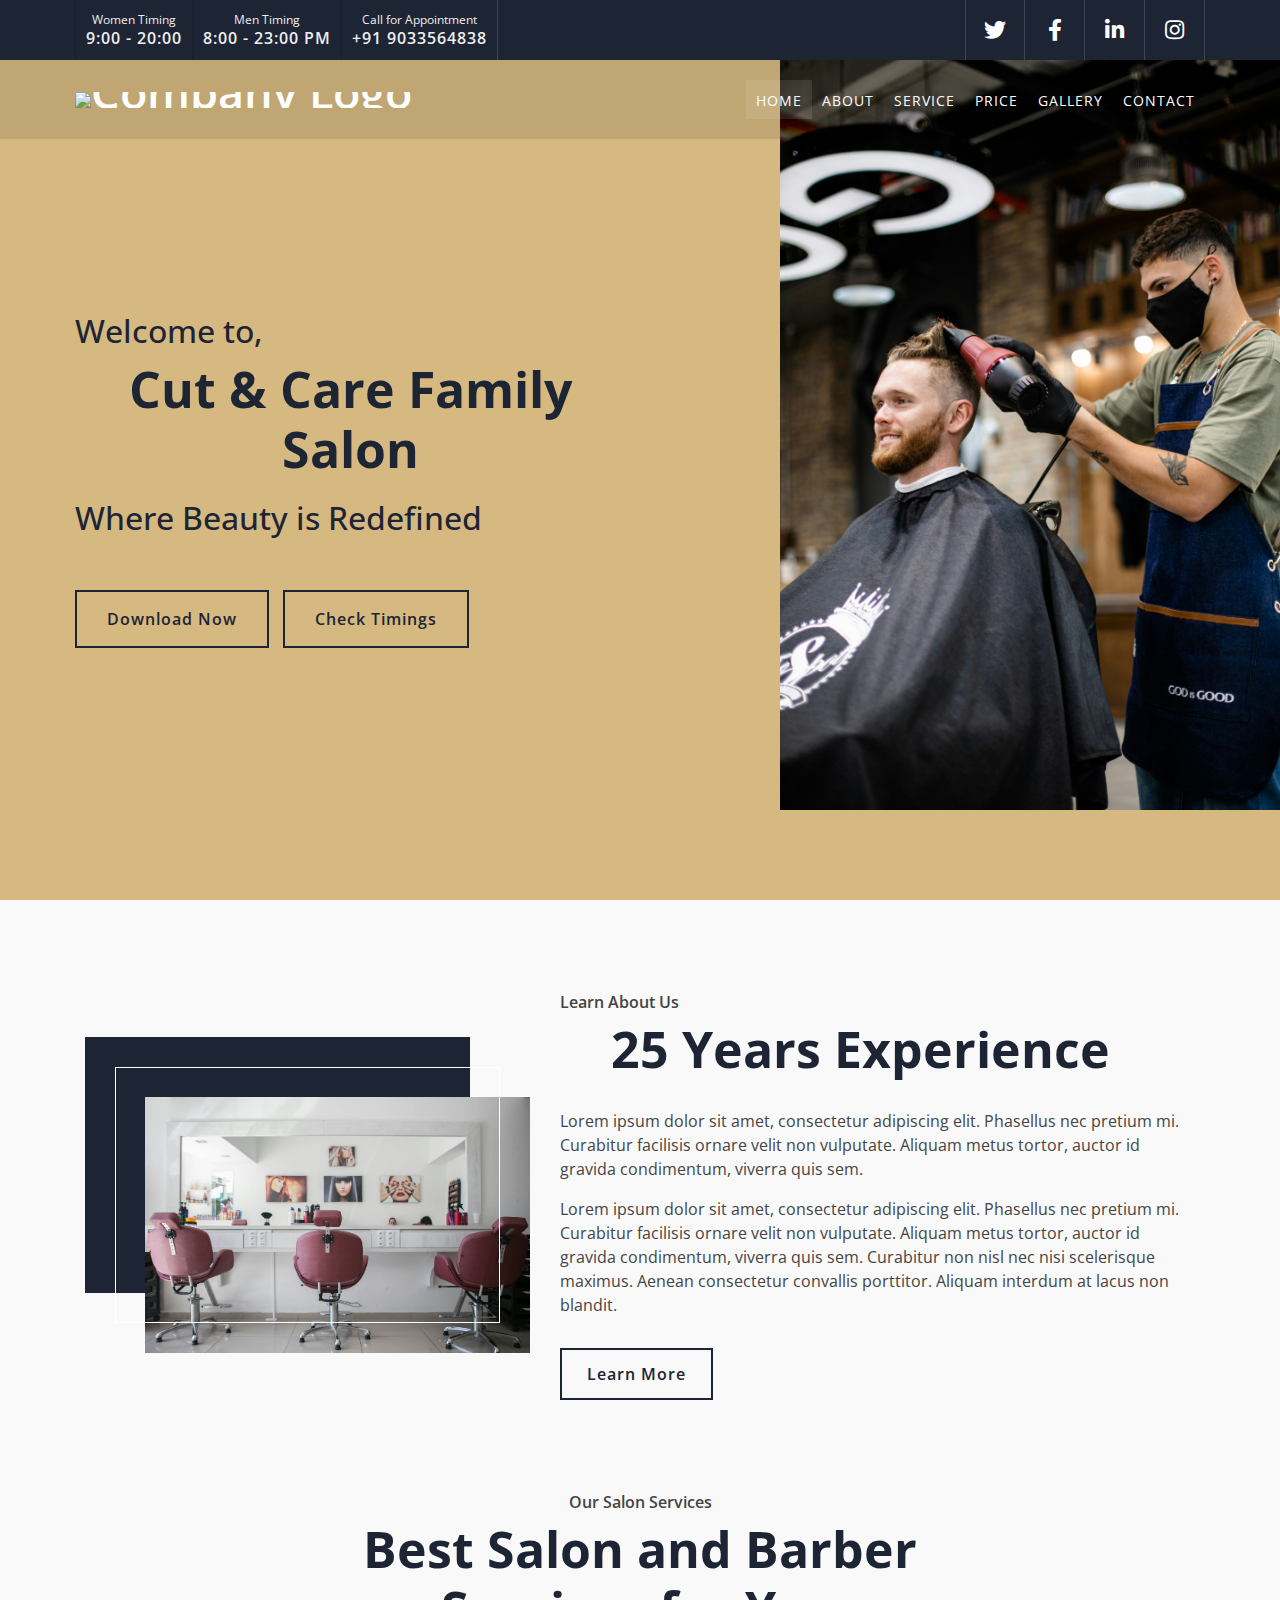
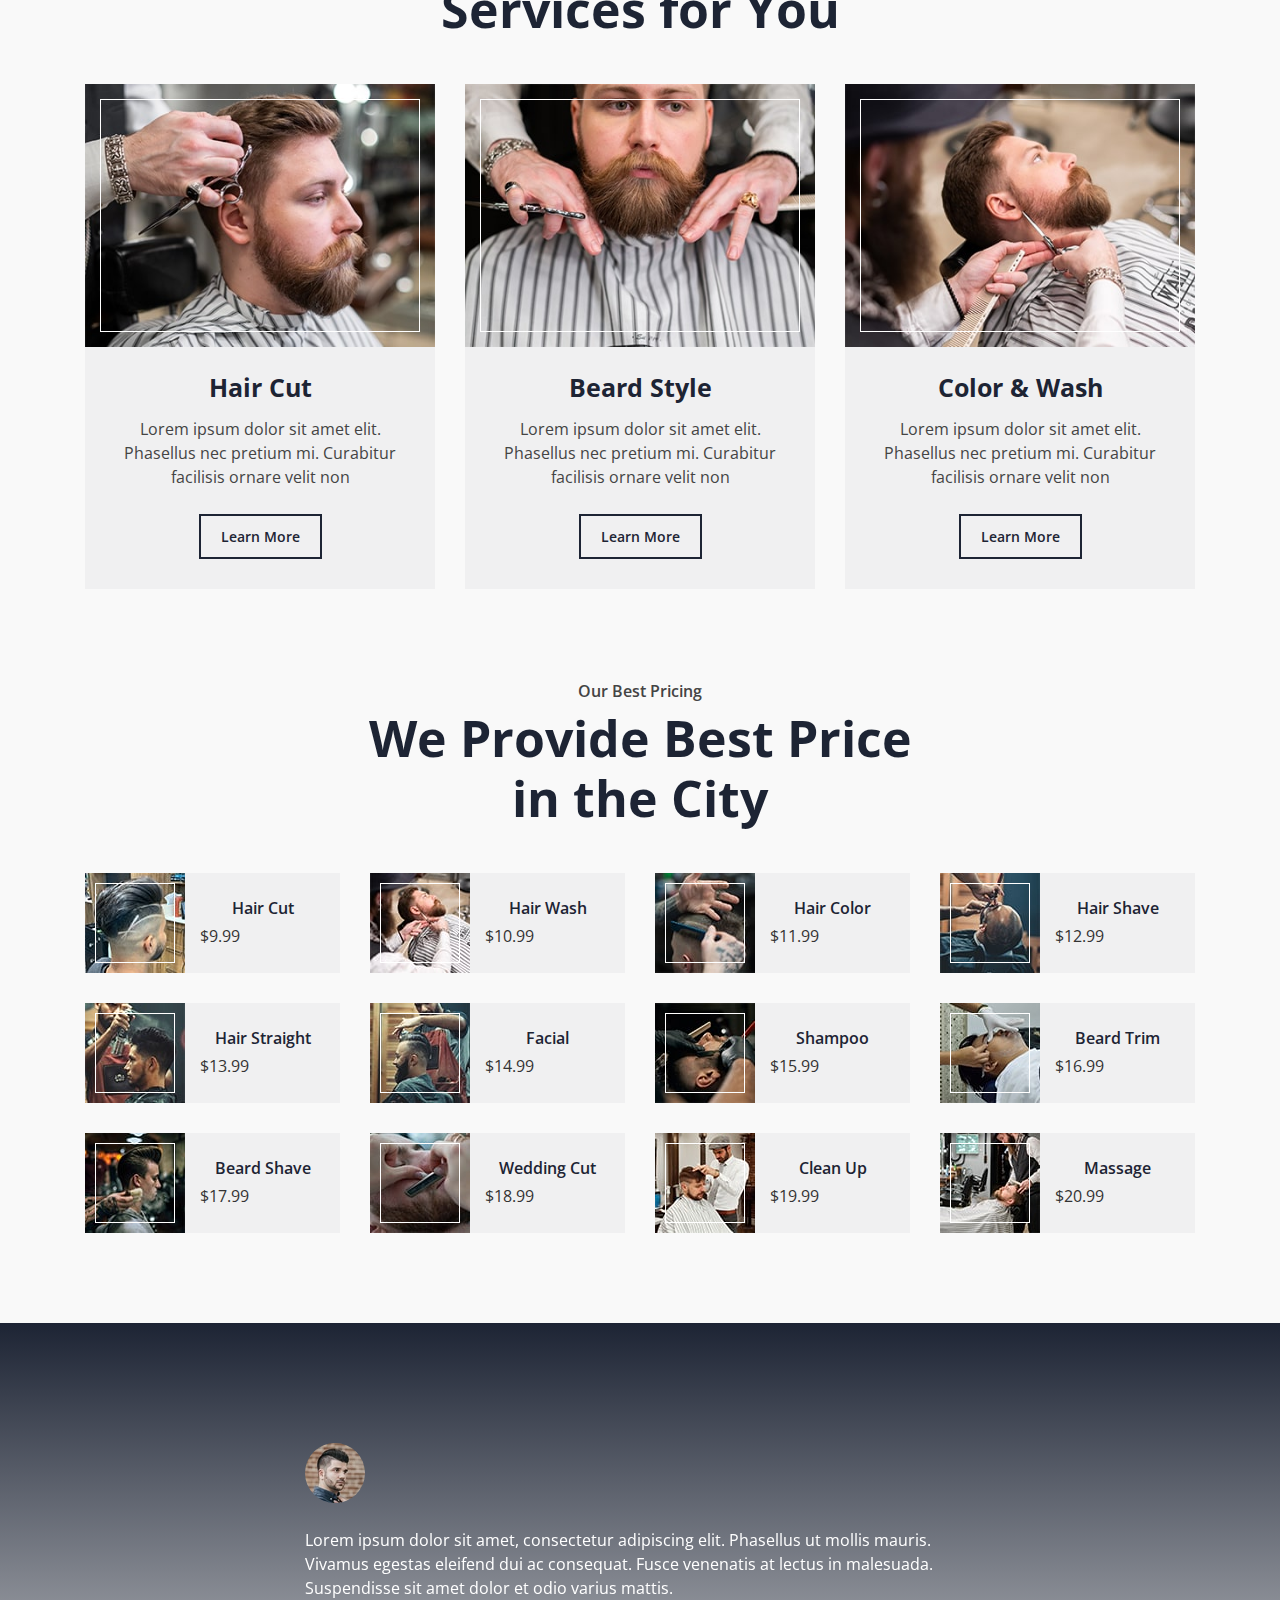
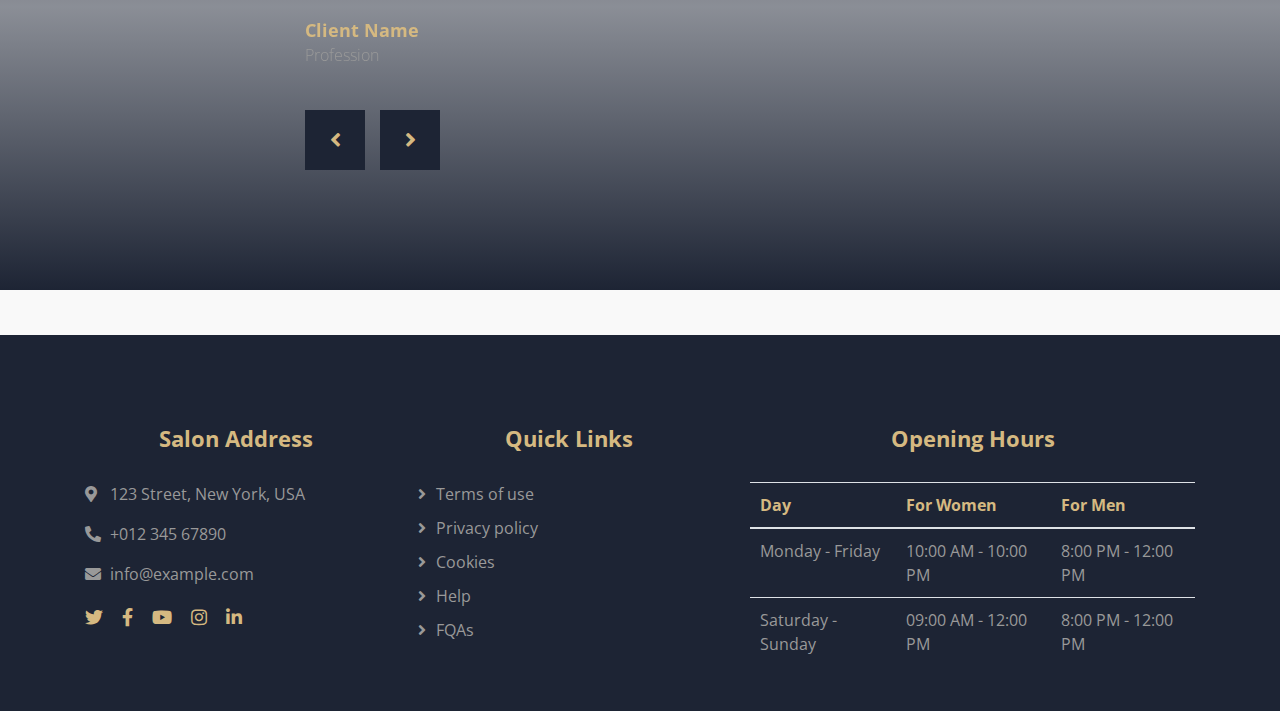
==== commit 114ba914: "new page changes" ====
--- a/cutandcare/index.html
+++ b/cutandcare/index.html
@@ -32,16 +32,16 @@
                     <div class="col-md-6">
                         <div class="top-bar-left">
                             <div class="text">
-                                Women Timing<h2>9:00 AM - 8:00 PM</h2>
+                                <p>Women Timing</p><h2>9:00 - 20:00</h2>
                                 <!-- <p>Timings: Mon - Fri</p> -->
                                 
                             </div>
                             <div class="text">
-                                Men Timing<h2>8:00 PM - 11:00 PM</h2>
+                                <p>Men Timing</p><h2>8:00 - 23:00 PM</h2>
                                 <!-- <p>Timings: Mon - Fri</p> -->
                             </div>
                             <div class="text">
-                                Call us for an Appointment<h2></h2>
+                                <p>Call for Appointment</p>
                                 <h2>+91 9033564838</h2>
                                 <!-- <p>Call Us For Appointment</p> -->
                             </div>
@@ -65,7 +65,10 @@
         <!-- Nav Bar Start -->
         <div class="navbar navbar-expand-lg bg-dark navbar-dark">
             <div class="container-fluid">
-                <a href="index.html" class="navbar-brand"><span>Cut & Care</span></a>
+                <!-- <a href="index.html" class="navbar-brand"><span>Cut & Care</span></a> -->
+                <a href="index.html" class="navbar-brand">
+                    <img src="/assets/logo.png" alt="Company Logo" class="logo">
+                </a>
                 <button type="button" class="navbar-toggler" data-toggle="collapse" data-target="#navbarCollapse">
                     <span class="navbar-toggler-icon"></span>
                 </button>
@@ -78,7 +81,6 @@
                         <a href="price.html" class="nav-item nav-link">Price</a>
                         <!-- <a href="team.html" class="nav-item nav-link">Barber</a> -->
                         <a href="portfolio.html" class="nav-item nav-link">Gallery</a>
-                        </div>
                         <a href="contact.html" class="nav-item nav-link">Contact</a>
                     </div>
                 </div>
@@ -99,7 +101,12 @@
                             <p>
                                 <!-- Lorem ipsum dolor sit amet elit. Phasell nec pretum mi. Curabi ornare velit non. Aliqua metus tortor auctor quis sem. -->
                             </p>
-                            <a class="btn" href="https://htmlcodex.com/barber-shop-template">Download Now</a>
+
+                            <div class="btn-group">
+                                <a class="btn" href="assets/Cut and Care.pdf" download="CutAndCare_Brochure.pdf">Download Now</a>
+                                <a class="btn btn-secondary" href="contact.html">Check Timings</a>
+                            </div>
+                            <!-- <a class="btn" href="https://htmlcodex.com/barber-shop-template">Download Now</a> -->
                             
                         </div>
                     </div>
--- a/cutandcare/css/style.css
+++ b/cutandcare/css/style.css
@@ -96,7 +96,7 @@
     height: 60px;
     padding: 0 10px;
     text-align: center;
-    border-left: 1px solid rgba(255, 255, 255, .15);
+    border-left: 1px solid rgba(6, 6, 6, 0.15);
 }
 
 .top-bar .text:last-child {
@@ -155,6 +155,25 @@
 /**********************************/
 /*********** Nav Bar CSS **********/
 /**********************************/
+
+/* Logo Styling */
+.navbar-brand .logo {
+    max-height: 100px; /* Adjust height as needed */
+    width: auto; /* Maintain aspect ratio */
+}
+
+@media (max-width: 991.98px) {
+    .navbar-brand .logo {
+        max-height: 60px; /* Slightly smaller for smaller screens */
+    }
+}
+
+@media (max-width: 575.98px) {
+    .navbar-brand .logo {
+        max-height: 100px; /* Further reduce size for very small screens */
+    }
+}
+
 .navbar {
     position: relative;
     transition: .5s;
@@ -165,7 +184,7 @@
     position: fixed;
     top: 0;
     width: 100%;
-    box-shadow: 0 2px 5px rgba(0, 0, 0, .3);
+    box-shadow: 0 2px 5px rgba(0, 0, 0, .1);
 }
 
 .navbar .navbar-brand {
@@ -268,7 +287,7 @@
 
 .hero .hero-image img {
     max-width: 80%;
-    max-height: 80%;
+    max-height: 50%;
 }
 
 .hero .hero-text {
@@ -305,6 +324,30 @@
     border-radius: 0;
     transition: .3s;
 }
+/* Add spacing between the buttons */
+.hero-text .btn-group {
+    display: flex;
+    gap: 15px; /* Adjust the spacing as needed */
+    margin-top: 20px; /* Optional: Adds some spacing above the buttons */
+}
+
+
+/* .hero .hero-text .btn:hover {
+    color: #D5B981;
+    background: #1d2434;
+}
+
+.hero .hero-text .btn {
+    padding: 15px 30px;
+    font-size: 16px;
+    font-weight: 600;
+    letter-spacing: 1px;
+    color: #1d2434;
+    background: none;
+    border: 2px solid #1d2934;
+    border-radius: 0;
+    transition: .3s;
+} */
 
 .hero .hero-text .btn:hover {
     color: #D5B981;
@@ -1226,6 +1269,77 @@
     }
 }
 
+body {
+    font-family: 'Open Sans', sans-serif;
+    color: #444;
+    margin: 0;
+    padding: 0;
+    background: #f9f9f9;
+}
+
+h1, h2 {
+    text-align: center;
+    color: #1d2434;
+}
+
+.contact-page {
+    max-width: 800px;
+    margin: 20px auto;
+    padding: 20px;
+    background: #ffffff;
+    box-shadow: 0 2px 8px rgba(0, 0, 0, 0.1);
+    border-radius: 8px;
+}
+
+.shop-timings {
+    margin-bottom: 30px;
+}
+
+.timings-table {
+    width: 100%;
+    border-collapse: collapse;
+    margin-top: 20px;
+}
+
+.timings-table thead th {
+    background: #1d2434;
+    color: #ffffff;
+    padding: 10px;
+    text-align: left;
+    text-transform: uppercase;
+    font-size: 14px;
+}
+
+.timings-table tbody td {
+    padding: 10px;
+    border: 1px solid #ddd;
+}
+
+.timings-table tbody tr:nth-child(even) {
+    background: #f9f9f9;
+}
+
+.timings-table tbody tr:hover {
+    background: #f1f1f1;
+}
+
+.contact-details p {
+    margin: 10px 0;
+    text-align: center;
+}
+
+.contact-details a {
+    color: #7637ec;
+    text-decoration: none;
+    font-weight: 600;
+}
+
+.contact-details a:hover {
+    color: #1d2434;
+    text-decoration: underline;
+}
+
+
 
 /*******************************/
 /******* Single Page CSS *******/
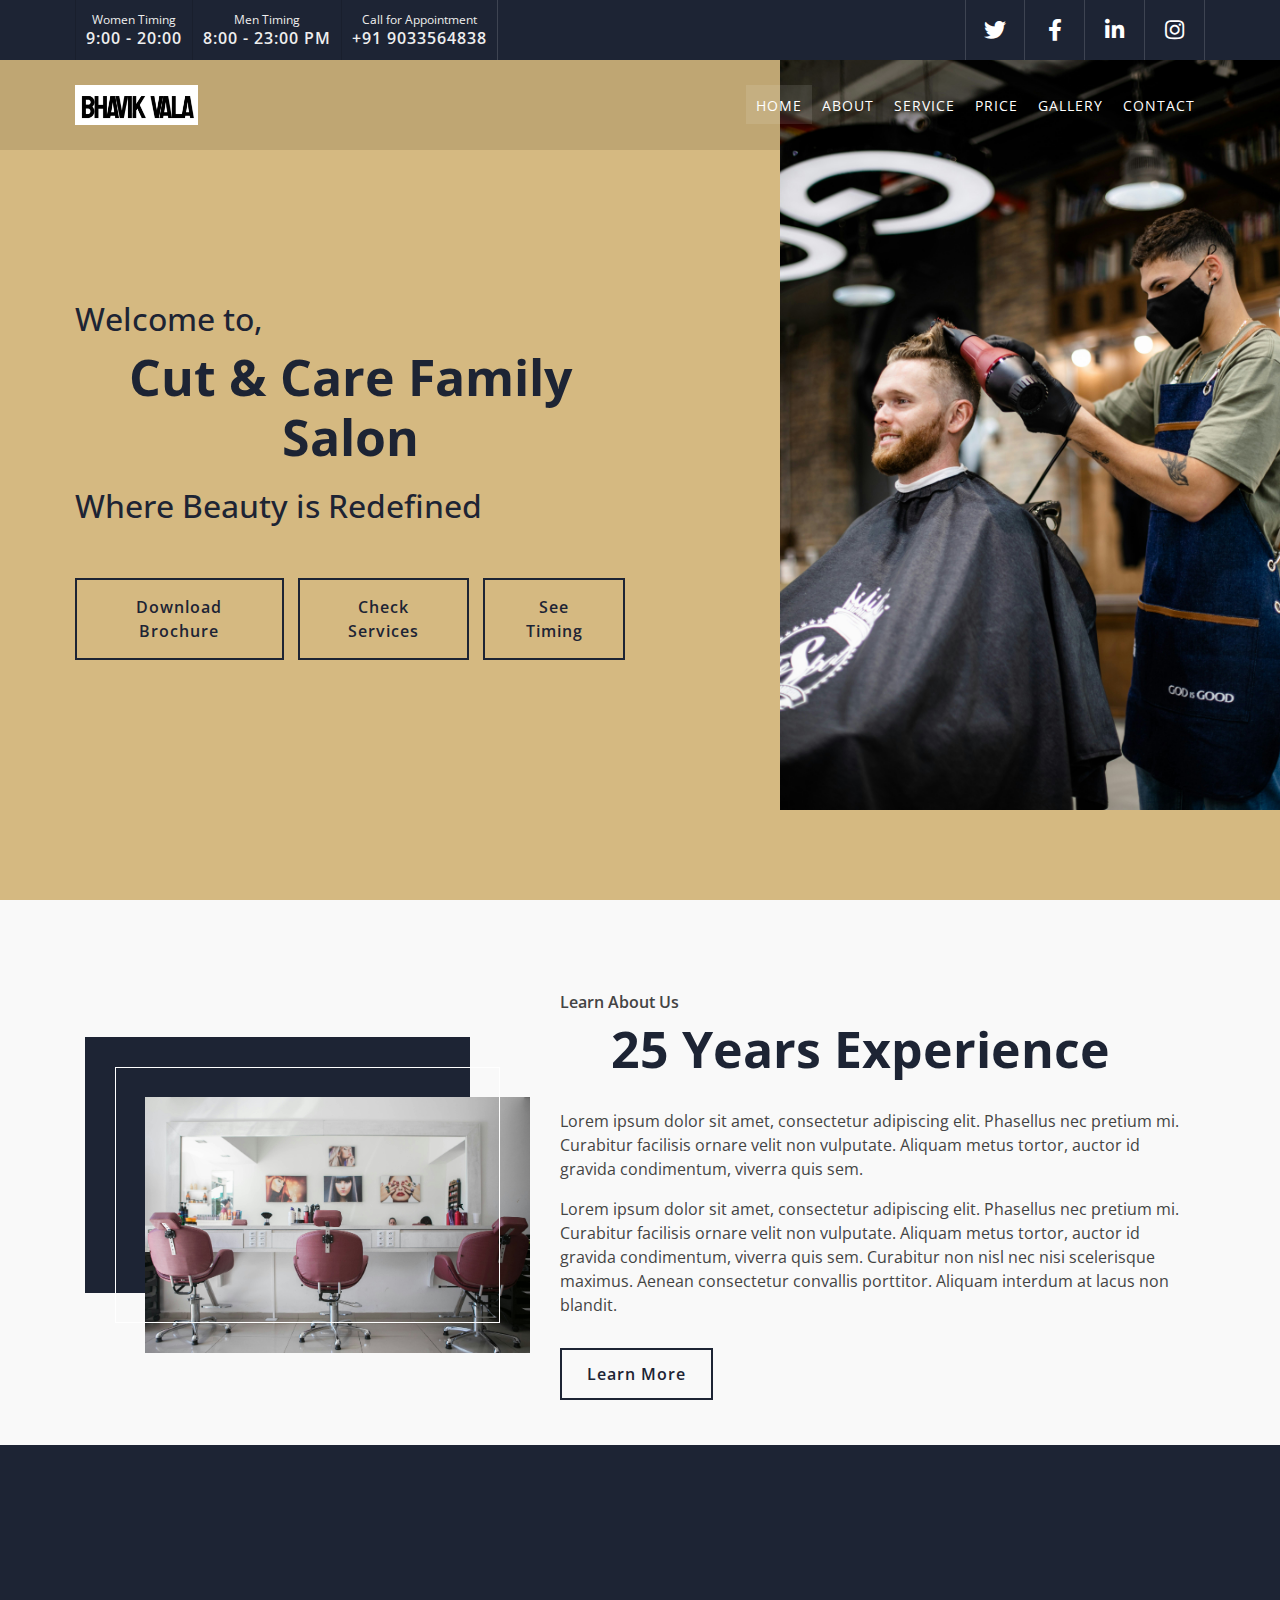
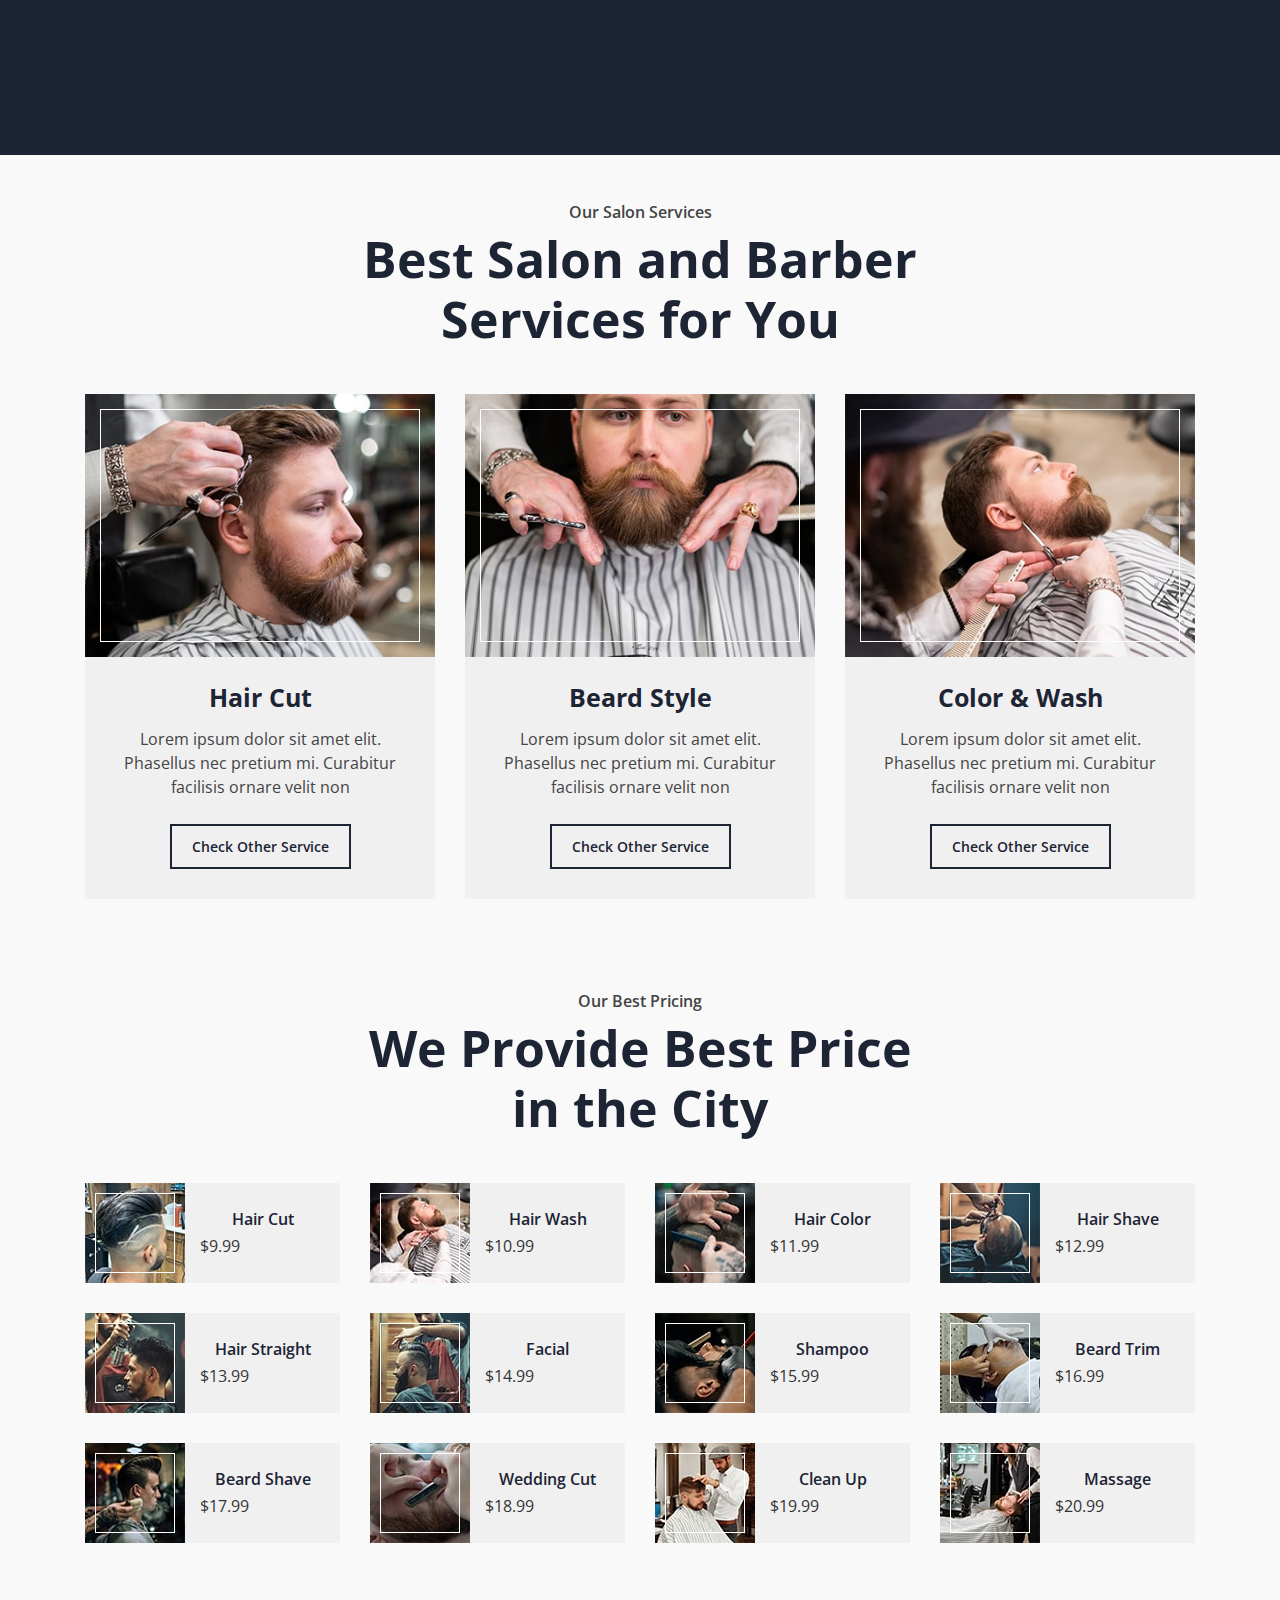
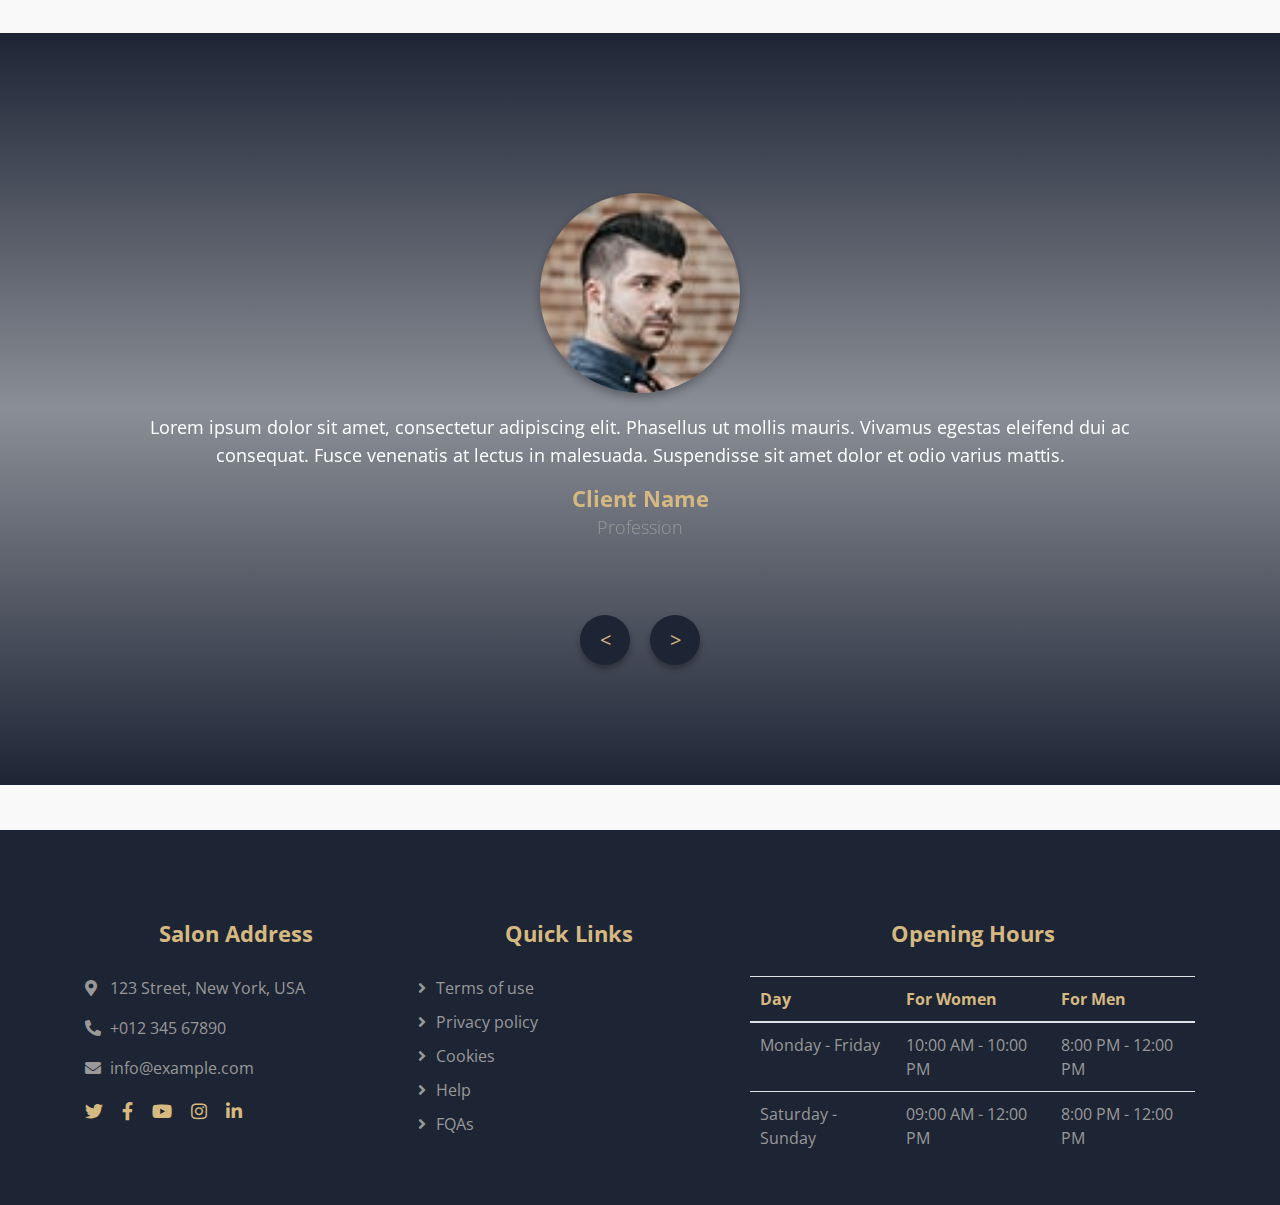
==== commit cecc48ec: "new changes" ====
--- a/cutandcare/index.html
+++ b/cutandcare/index.html
@@ -19,6 +19,14 @@
         <link href="lib/animate/animate.min.css" rel="stylesheet">
         <link href="lib/owlcarousel/assets/owl.carousel.min.css" rel="stylesheet">
         <link href="lib/lightbox/css/lightbox.min.css" rel="stylesheet">
+        <link rel="stylesheet" href="https://cdnjs.cloudflare.com/ajax/libs/OwlCarousel2/2.3.4/assets/owl.carousel.min.css">
+        <link rel="stylesheet" href="https://cdnjs.cloudflare.com/ajax/libs/OwlCarousel2/2.3.4/assets/owl.theme.default.min.css">
+
+        <!-- Javascript Dependencies -->
+        <script src="https://cdnjs.cloudflare.com/ajax/libs/jquery/3.6.4/jquery.min.js"></script>
+        <script src="https://cdnjs.cloudflare.com/ajax/libs/OwlCarousel2/2.3.4/owl.carousel.min.js"></script>
+
+
 
         <!-- Template Stylesheet -->
         <link href="css/style.css" rel="stylesheet">
@@ -67,7 +75,7 @@
             <div class="container-fluid">
                 <!-- <a href="index.html" class="navbar-brand"><span>Cut & Care</span></a> -->
                 <a href="index.html" class="navbar-brand">
-                    <img src="/assets/logo.png" alt="Company Logo" class="logo">
+                    <img src="assets/logobhavik.png" alt="Company Logo" class="logo">
                 </a>
                 <button type="button" class="navbar-toggler" data-toggle="collapse" data-target="#navbarCollapse">
                     <span class="navbar-toggler-icon"></span>
@@ -103,8 +111,9 @@
                             </p>
 
                             <div class="btn-group">
-                                <a class="btn" href="assets/Cut and Care.pdf" download="CutAndCare_Brochure.pdf">Download Now</a>
-                                <a class="btn btn-secondary" href="contact.html">Check Timings</a>
+                                <a class="btn" href="assets/Cut and Care.pdf" download="CutAndCare_Brochure.pdf">Download Brochure</a>
+                                <a class="btn btn-secondary" href="service.html">Check Services</a>
+                                <a class="btn btn-secondary" href="contact.html">See Timing</a>
                             </div>
                             <!-- <a class="btn" href="https://htmlcodex.com/barber-shop-template">Download Now</a> -->
                             
@@ -171,6 +180,40 @@
         </div>
         <!-- About End -->
 
+        <!-- Stats Section Start -->
+<div class="stats-section">
+    <div class="container">
+        <div class="row">
+            <div class="col-md-3">
+                <div class="stats-box">
+                    <h2>10,000+</h2>
+                    <p>Happy Customers</p>
+                </div>
+            </div>
+            <div class="col-md-3">
+                <div class="stats-box">
+                    <h2>50+</h2>
+                    <p>Available Services</p>
+                </div>
+            </div>
+            <div class="col-md-3">
+                <div class="stats-box">
+                    <h2>10</h2>
+                    <p>Team Members</p>
+                </div>
+            </div>
+            <div class="col-md-3">
+                <div class="stats-box">
+                    <h2>2</h2>
+                    <p>Branches</p>
+                </div>
+            </div>
+        </div>
+    </div>
+</div>
+<!-- Stats Section End -->
+
+
 
         <!-- Service Start -->
         <div class="service">
@@ -189,7 +232,7 @@
                             <p>
                                 Lorem ipsum dolor sit amet elit. Phasellus nec pretium mi. Curabitur facilisis ornare velit non
                             </p>
-                            <a class="btn" href="">Learn More</a>
+                            <a class="btn" href="">Check Other Service</a>
                         </div>
                     </div>
                     <div class="col-lg-4 col-md-6">
@@ -201,7 +244,7 @@
                             <p>
                                 Lorem ipsum dolor sit amet elit. Phasellus nec pretium mi. Curabitur facilisis ornare velit non
                             </p>
-                            <a class="btn" href="">Learn More</a>
+                            <a class="btn" href="">Check Other Service</a>
                         </div>
                     </div>
                     <div class="col-lg-4 col-md-6">
@@ -213,13 +256,14 @@
                             <p>
                                 Lorem ipsum dolor sit amet elit. Phasellus nec pretium mi. Curabitur facilisis ornare velit non
                             </p>
-                            <a class="btn" href="">Learn More</a>
+                            <a class="btn" href="">Check Other Service</a>
                         </div>
                     </div>
                 </div>
             </div>
         </div>
         <!-- Service End -->
+         
 
 
         <!-- Pricing Start -->
@@ -368,39 +412,38 @@
         <!-- Pricing End -->
         
         
+        
         <!-- Testimonial Start -->
-        <div class="testimonial">
-            <div class="container">
-                <div class="owl-carousel testimonials-carousel">
-                    <div class="testimonial-item">
-                        <img src="img/testimonial-1.jpg" alt="Image">
-                        <p>
-                            Lorem ipsum dolor sit amet, consectetur adipiscing elit. Phasellus ut mollis mauris. Vivamus egestas eleifend dui ac consequat. Fusce venenatis at lectus in malesuada. Suspendisse sit amet dolor et odio varius mattis.
-                        </p>
-                        <h2>Client Name</h2>
-                        <h3>Profession</h3>
-                    </div>
-                    <div class="testimonial-item">
-                        <img src="img/testimonial-2.jpg" alt="Image">
-                        <p>
-                            Phasellus pellentesque tempus pretium. Quisque in enim sit amet purus venenatis porttitor sed non velit. Vivamus vehicula finibus tortor. Aliquam vehicula molestie pulvinar. Sed varius libero in leo finibus, ac consectetur tortor rutrum.
-                        </p>
-                        <h2>Client Name</h2>
-                        <h3>Profession</h3>
-                    </div>
-                    <div class="testimonial-item">
-                        <img src="img/testimonial-3.jpg" alt="Image">
-                        <p>
-                            Sed in lectus eu eros tincidunt cursus. Aliquam eleifend velit nisl. Sed et posuere urna, ut vestibulum massa. Integer quis magna non enim luctus interdum. Phasellus sed eleifend erat. Aliquam ligula ex, semper vel tempor pellentesque, pretium eu nulla.
-                        </p>
-                        <h2>Client Name</h2>
-                        <h3>Profession</h3>
-                    </div>
-                </div>
-            </div>
-        </div>
-        <!-- Testimonial End -->
-
+<div class="testimonial">
+    <div class="container">
+        <div class="owl-carousel testimonials-carousel">
+            <div class="testimonial-item">
+                <img src="img/testimonial-1.jpg" alt="Image">
+                <p>
+                    Lorem ipsum dolor sit amet, consectetur adipiscing elit. Phasellus ut mollis mauris. Vivamus egestas eleifend dui ac consequat. Fusce venenatis at lectus in malesuada. Suspendisse sit amet dolor et odio varius mattis.
+                </p>
+                <h2>Client Name</h2>
+                <h3>Profession</h3>
+            </div>
+            <div class="testimonial-item">
+                <img src="img/testimonial-2.jpg" alt="Image">
+                <p>
+                    Phasellus pellentesque tempus pretium. Quisque in enim sit amet purus venenatis porttitor sed non velit. Vivamus vehicula finibus tortor. Aliquam vehicula molestie pulvinar. Sed varius libero in leo finibus, ac consectetur tortor rutrum.
+                </p>
+                <h2>Client Name</h2>
+                <h3>Profession</h3>
+            </div>
+            <div class="testimonial-item">
+                <img src="img/testimonial-3.jpg" alt="Image">
+                <p>
+                    Sed in lectus eu eros tincidunt cursus. Aliquam eleifend velit nisl. Sed et posuere urna, ut vestibulum massa. Integer quis magna non enim luctus interdum. Phasellus sed eleifend erat. Aliquam ligula ex, semper vel tempor pellentesque, pretium eu nulla.
+                </p>
+                <h2>Client Name</h2>
+                <h3>Profession</h3>
+            </div>
+        </div>
+    </div>
+</div>
 
         <!-- Team Start -->
         <!-- <div class="team">
--- a/cutandcare/css/style.css
+++ b/cutandcare/css/style.css
@@ -680,6 +680,62 @@
     }
 }
 
+/* Stats Section Styles */
+.stats-section {
+    padding: 60px 0;
+    background: #1d2434; /* Matches footer background */
+}
+
+.stats-box {
+    text-align: center;
+    padding: 30px;
+    margin: 15px 0;
+    border: 2px solid #1d2434;
+    background: #f2f2f2;
+    color: #1d2434;
+    transition: all 0.3s ease;
+    border-radius: 8px;
+}
+
+.stats-box h2 {
+    font-size: 36px;
+    font-weight: 700;
+    color: #D5B981; /* Matches footer heading color */
+    margin-bottom: 10px;
+}
+
+.stats-box p {
+    font-size: 18px;
+    color: #454545; /* Matches footer copyright text */
+}
+
+.stats-box:hover {
+    background: #D5B981; /* Highlight background */
+    color: #ffffff;
+    border-color: #D5B981;
+}
+
+.stats-box:hover h2 {
+    color: #ffffff; /* Change heading color on hover */
+}
+
+.stats-box:hover p {
+    color: #ffffff; /* Change paragraph color on hover */
+}
+
+.stats-box {
+    opacity: 0;
+    transform: translateY(20px);
+    transition: all 0.5s ease;
+}
+
+.stats-box.active {
+    opacity: 1;
+    transform: translateY(0);
+}
+
+
+
 
 /*******************************/
 /********* Service CSS *********/
@@ -895,85 +951,97 @@
     position: relative;
     margin: 45px 0;
     padding: 120px 0;
-    background: linear-gradient(rgba(29, 36, 52, 1), rgba(29, 36, 52, .5), rgba(29, 36, 52, 1)), url(/barber-shop-template/assets/hero1.jpg);
+    background: linear-gradient(rgba(29, 36, 52, 1), rgba(29, 36, 52, 0.5), rgba(29, 36, 52, 1)), 
+                url(/path/to/your/background-image.jpg);
     background-position: center;
     background-repeat: no-repeat;
     background-size: cover;
 }
 
-.testimonial .container {
-    max-width: 700px;
-}
-
-.testimonial .testimonials-carousel {
-    position: relative;
-    width: 100%;
-}
-
 .testimonial .testimonial-item {
-    position: relative;
-    width: 100%;
-    display: flex;
-    align-items: flex-start;
-    justify-content: center;
-    flex-direction: column;
-    overflow: hidden;
+    text-align: center;
+    padding: 20px;
 }
 
 .testimonial .testimonial-item img {
-    width: 60px;
-    border-radius: 60px;
-    margin-bottom: 25px;
+    width: 200px;
+    height: 200px;
+    border-radius: 50%;
+    margin: 20px auto;
+    box-shadow: 0 4px 10px rgba(0, 0, 0, 0.3);
 }
 
 .testimonial .testimonial-item p {
     color: #ffffff;
-    font-size: 16px;
-    margin-bottom: 20px;
+    font-size: 18px;
+    line-height: 1.6;
+    margin: 15px 0;
 }
 
 .testimonial .testimonial-item h2 {
     color: #D5B981;
-    font-size: 18px;
+    font-size: 22px;
     font-weight: 700;
     margin-bottom: 5px;
 }
 
 .testimonial .testimonial-item h3 {
     color: #999999;
-    font-size: 16px;
+    font-size: 18px;
     font-weight: 300;
-    margin: 0;
 }
 
 .testimonial .owl-nav {
-    width: 135px;
-    margin-top: 45px;
     display: flex;
+    justify-content: center;
+    align-items: center;
+    margin-top: 20px;
 }
 
 .testimonial .owl-nav .owl-prev,
 .testimonial .owl-nav .owl-next {
-    width: 60px;
-    height: 60px;
+    width: 50px;
+    height: 50px;
+    border-radius: 50%;
+    background: #1d2434;
+    color: #D5B981;
     display: flex;
     align-items: center;
     justify-content: center;
-    color: #D5B981;
-    background: #1d2434;
-    font-size: 22px;
-    transition: .3s;
-}
-
-.testimonial .owl-nav .owl-next {
-    margin-left: 15px;
+    font-size: 20px;
+    margin: 0 10px;
+    cursor: pointer;
+    transition: all 0.3s ease;
+    box-shadow: 0 4px 6px rgba(0, 0, 0, 0.3);
 }
 
 .testimonial .owl-nav .owl-prev:hover,
 .testimonial .owl-nav .owl-next:hover {
-    color: #1d2434;
     background: #D5B981;
-}
+    color: #1d2434;
+    transform: scale(1.1);
+}
+
+/* Responsive Design */
+@media (max-width: 767px) {
+    .testimonial .testimonial-item img {
+        width: 80px;
+        height: 80px;
+    }
+
+    .testimonial .testimonial-item p {
+        font-size: 16px;
+    }
+
+    .testimonial .testimonial-item h2 {
+        font-size: 20px;
+    }
+
+    .testimonial .testimonial-item h3 {
+        font-size: 16px;
+    }
+}
+
 
 
 /*******************************/
